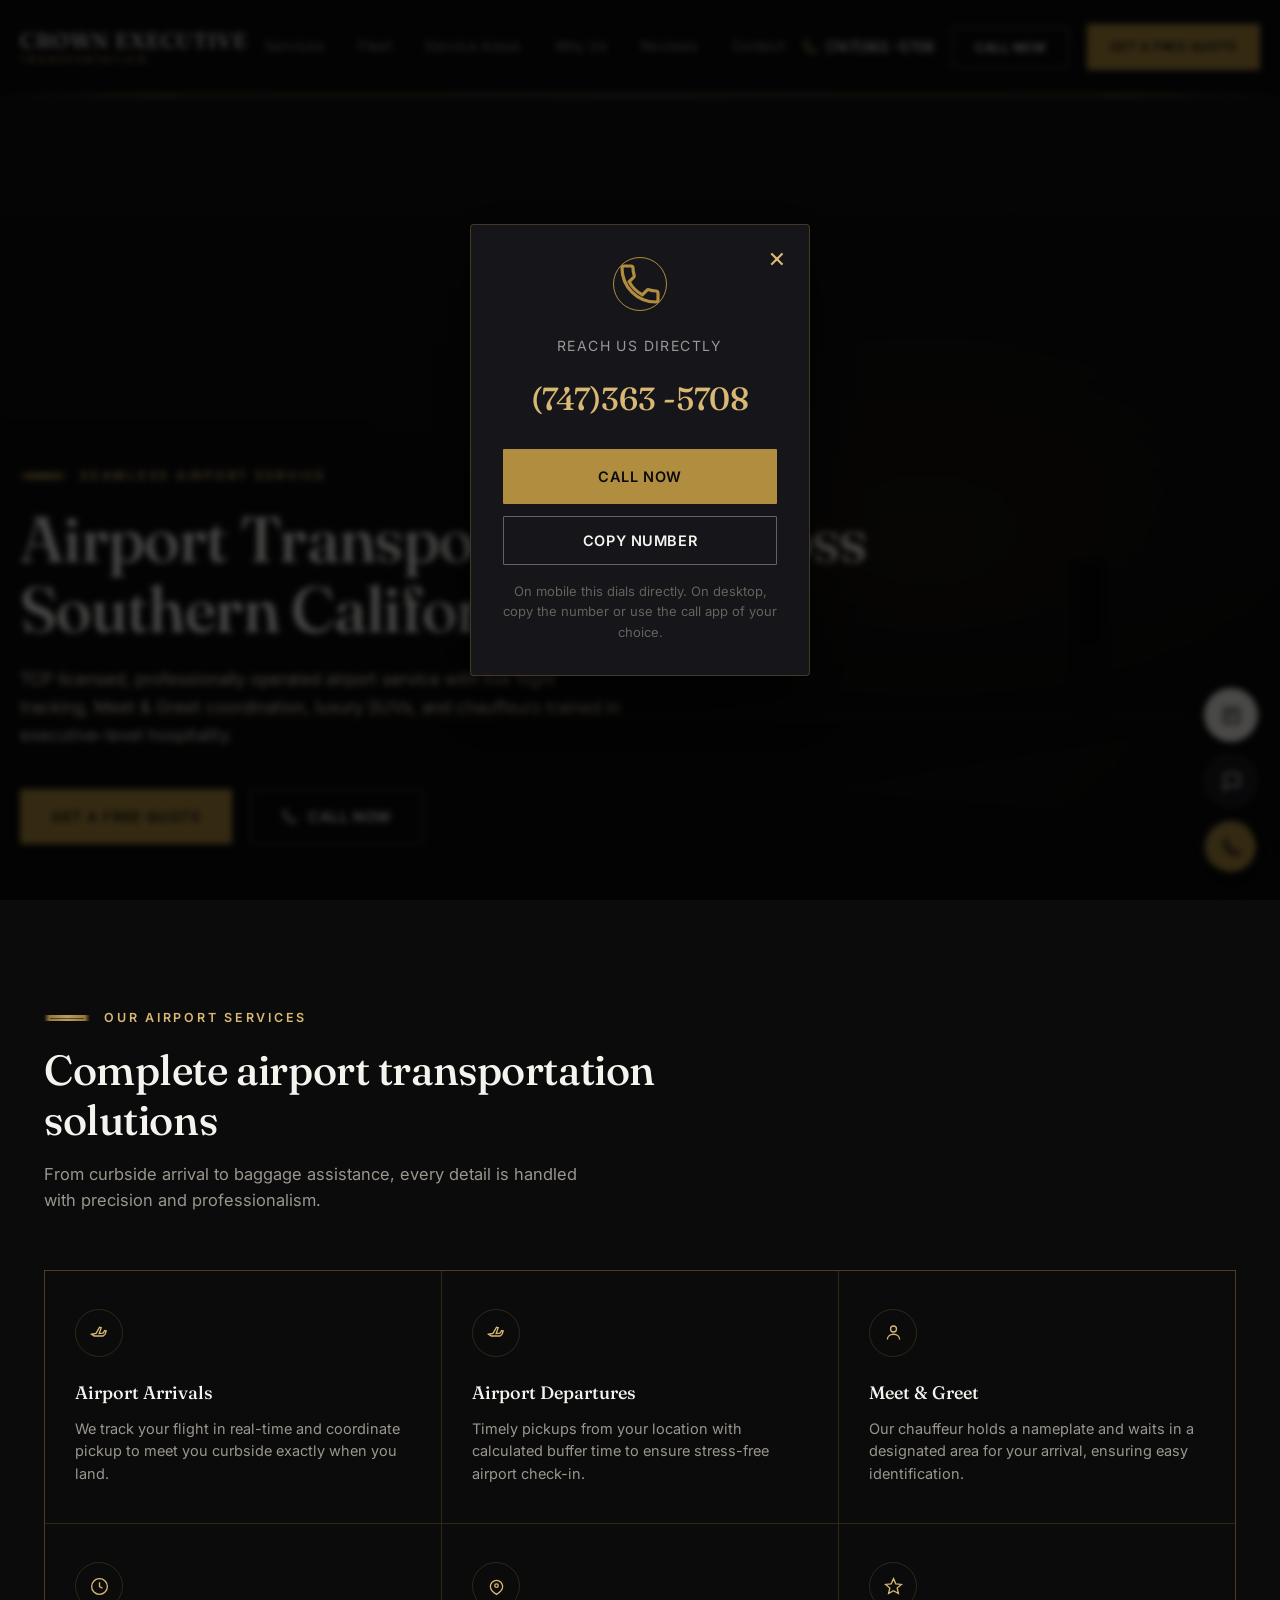
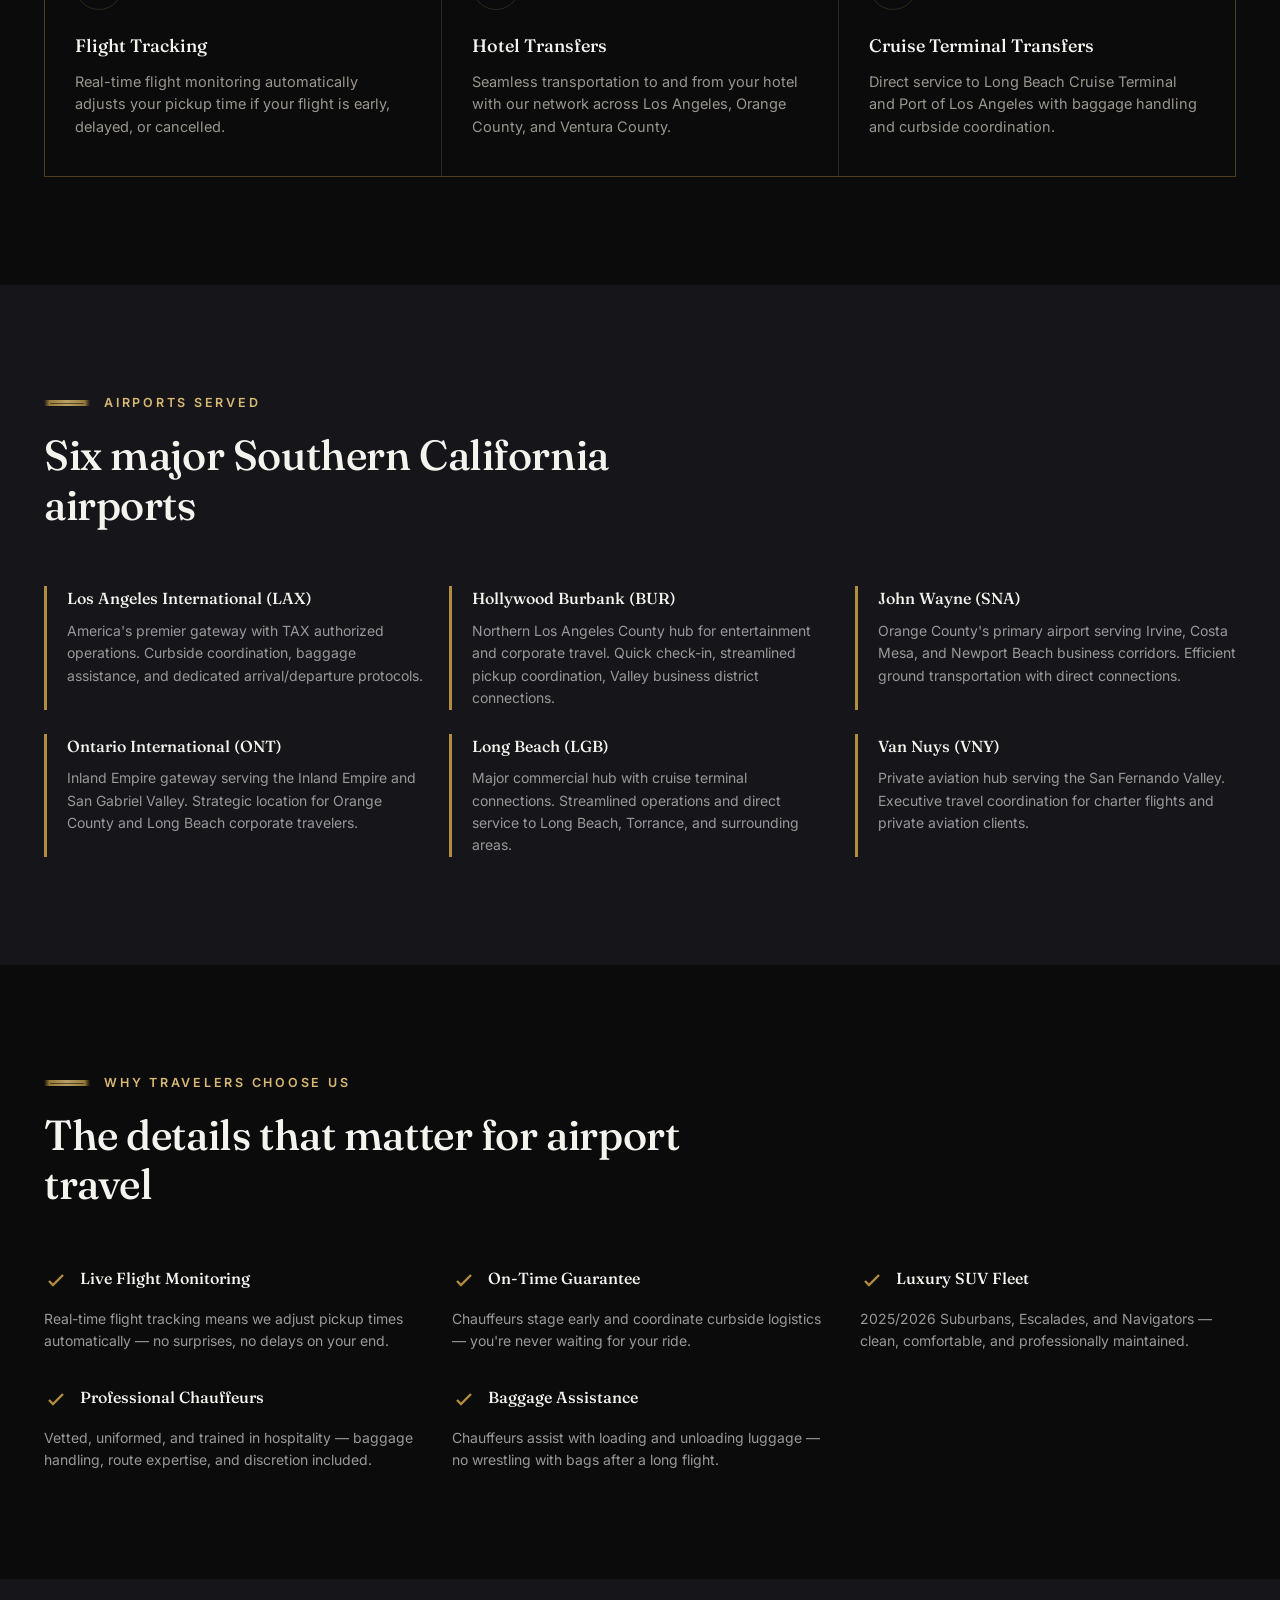
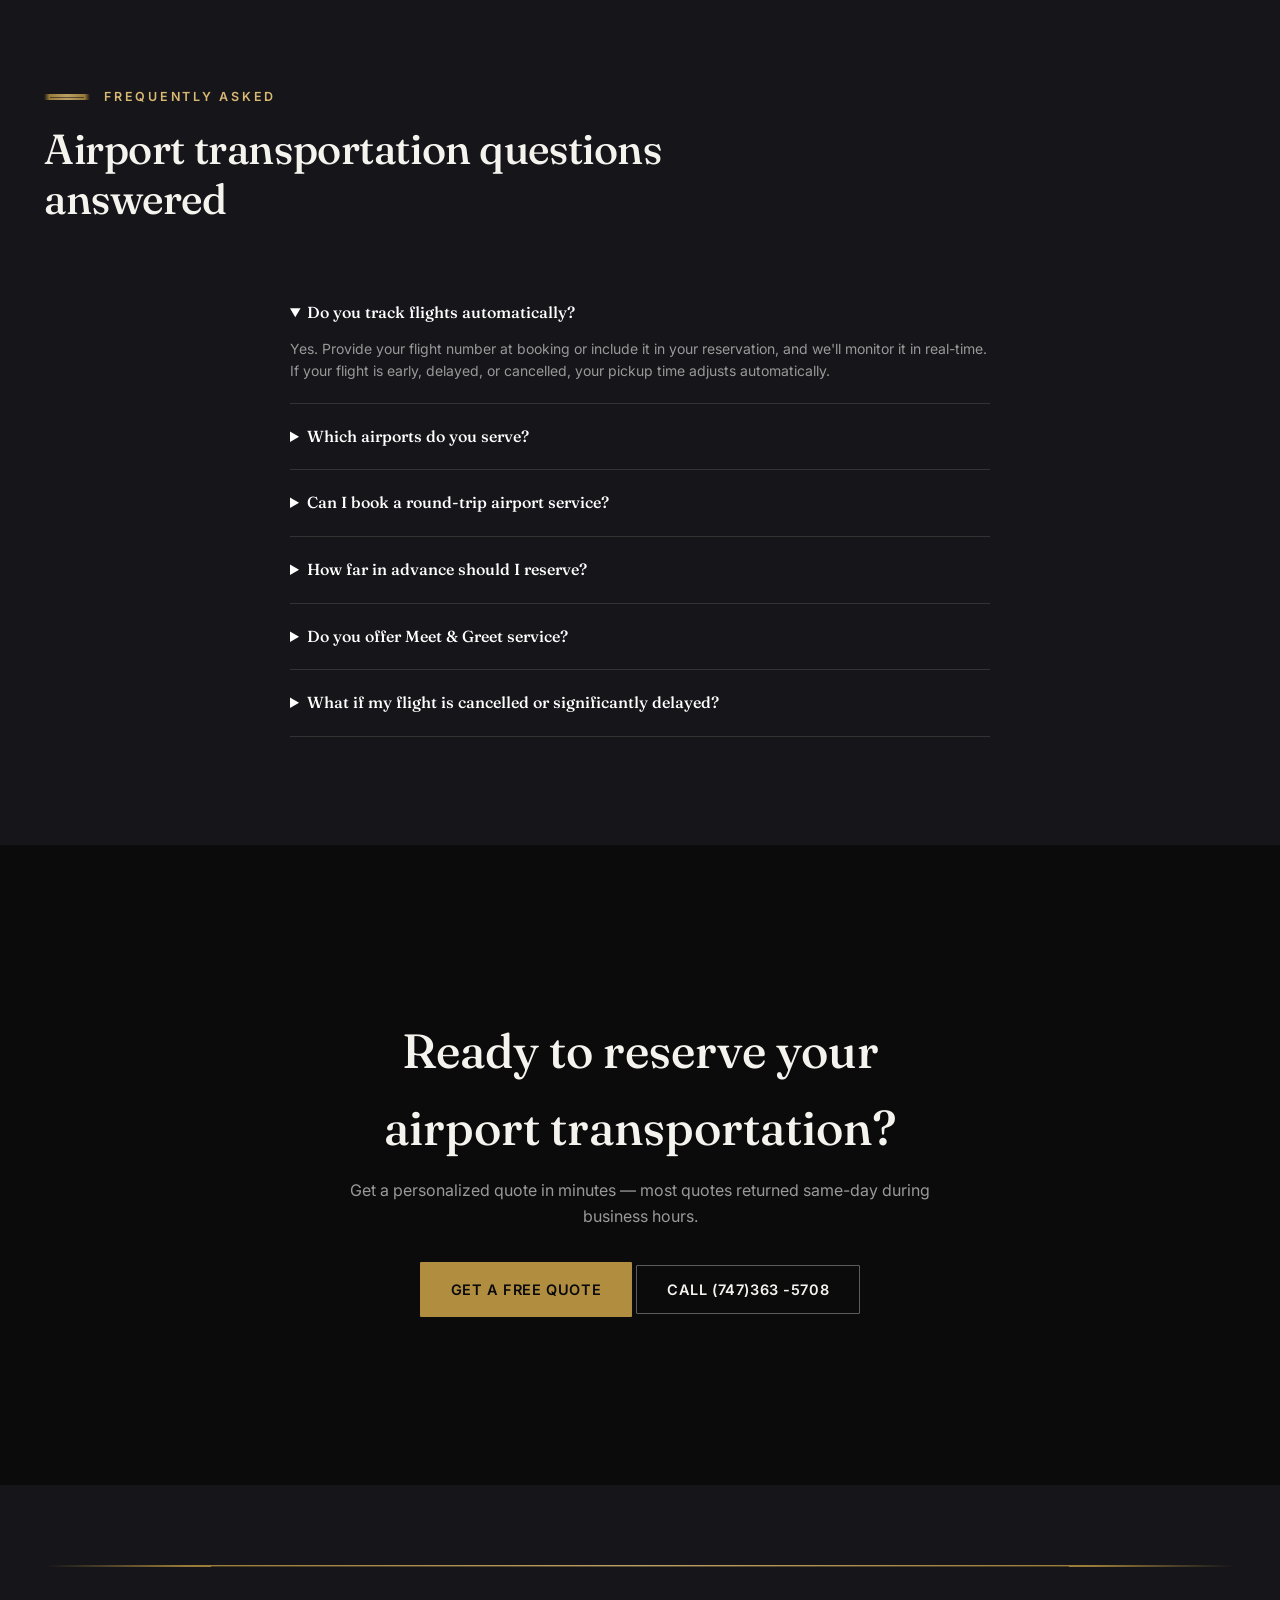
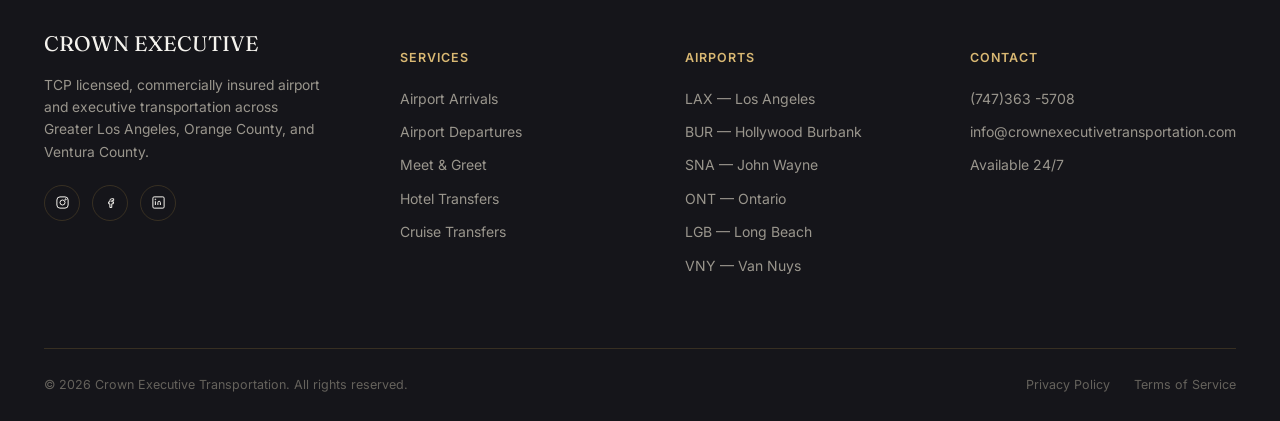
==== airport-transportation.html @ 1f63f5cc "Add call popover to airport page and fix grid layouts (3 columns instead of 4)" ====
<!DOCTYPE html>
<html lang="en">
<head>
  <!-- Google tag (gtag.js) -->
<script async src="https://www.googletagmanager.com/gtag/js?id=AW-18257985940"></script>
<script>
  window.dataLayer = window.dataLayer || [];
  function gtag(){dataLayer.push(arguments);}
  gtag('js', new Date());

  gtag('config', 'AW-18257985940');
</script>
<meta charset="UTF-8">
<meta name="viewport" content="width=device-width, initial-scale=1.0">
<title>Airport Transportation | Crown Executive Transportation — LAX, BUR, SNA, Ontario</title>
<meta name="description" content="TCP licensed airport transportation across Los Angeles, Orange County & Ventura County. LAX, BUR, SNA, Ontario airports. Live flight tracking, meet & greet, luxury SUVs, 24/7.">
<meta property="og:title" content="Airport Transportation | Crown Executive Transportation">
<meta property="og:description" content="Luxury airport transportation with live flight tracking, meet & greet, and professional chauffeurs serving LAX, BUR, SNA, and more.">
<meta property="og:type" content="website">
<meta name="theme-color" content="#0b0b0c">
<link rel="preconnect" href="https://fonts.googleapis.com">
<link rel="preconnect" href="https://fonts.gstatic.com" crossorigin>
<link href="https://fonts.googleapis.com/css2?family=Fraunces:ital,opsz,wght@0,9..144,300;0,9..144,400;0,9..144,500;0,9..144,600;1,9..144,400;1,9..144,500&family=Inter:wght@300;400;500;600;700&display=swap" rel="stylesheet">
<link rel="stylesheet" href="css/style.css">
</head>
<body>

<!-- ============ HEADER ============ -->
<header>
  <div class="container bar">
    <a href="index.html" class="logo">
      <span class="name">CROWN EXECUTIVE</span>
      <span class="tag">TRANSPORTATION</span>
    </a>
    <nav class="primary-nav">
      <a href="index.html#services">Services</a>
      <a href="index.html#fleet">Fleet</a>
      <a href="index.html#areas">Service Areas</a>
      <a href="index.html#why">Why Us</a>
      <a href="index.html#testimonials">Reviews</a>
      <a href="index.html#contact">Contact</a>
    </nav>
    <div class="header-actions">
      <a class="phone-link" href="tel:+17473635708">
        <svg viewBox="0 0 24 24" fill="none" stroke="currentColor" stroke-width="1.6"><path d="M6.6 10.8c1.4 2.8 3.8 5.1 6.6 6.6l2.2-2.2c.3-.3.7-.4 1-.3 1.2.4 2.4.6 3.6.6.6 0 1 .4 1 1V20c0 .6-.4 1-1 1C10.6 21 3 13.4 3 4c0-.6.4-1 1-1h3.5c.6 0 1 .4 1 1 0 1.2.2 2.4.6 3.6.1.4 0 .8-.3 1.1L6.6 10.8z"/></svg>
        <span>(747)363 -5708</span>
      </a>
      <button type="button" class="btn btn-outline" id="headerCallBtn">Call Now</button>
      <a class="btn btn-gold" href="index.html#quote">Get a Free Quote</a>
      <button class="menu-toggle" aria-label="Open menu"><span></span><span></span><span></span></button>
    </div>
  </div>
  <div class="coachline thin"></div>
</header>

<nav class="mobile-nav">
  <a href="index.html#services">Services</a>
  <a href="index.html#fleet">Fleet</a>
  <a href="index.html#areas">Service Areas</a>
  <a href="index.html#why">Why Us</a>
  <a href="index.html#testimonials">Reviews</a>
  <a href="index.html#contact">Contact</a>
  <div class="mob-contact">
    <a class="btn btn-gold" href="index.html#quote">Get a Free Quote</a>
    <a class="btn btn-outline" href="tel:+17473635708">Call (747)363 -5708</a>
  </div>
</nav>

<div id="top"></div>

<!-- ============ HERO ============ -->
<section class="hero">
  <div class="hero-art">
    <svg viewBox="0 0 1600 900" preserveAspectRatio="xMidYMax slice" xmlns="http://www.w3.org/2000/svg">
      <defs>
        <linearGradient id="skyGrad" x1="0" y1="0" x2="0" y2="1">
          <stop offset="0%" stop-color="#1b1b20"/>
          <stop offset="55%" stop-color="#0f0f12"/>
          <stop offset="100%" stop-color="#070708"/>
        </linearGradient>
        <radialGradient id="glow" cx="68%" cy="62%" r="42%">
          <stop offset="0%" stop-color="#5a4520" stop-opacity="0.55"/>
          <stop offset="100%" stop-color="#0b0b0c" stop-opacity="0"/>
        </radialGradient>
        <linearGradient id="beam" x1="0" y1="0" x2="1" y2="0">
          <stop offset="0%" stop-color="#d9b873" stop-opacity="0.5"/>
          <stop offset="100%" stop-color="#d9b873" stop-opacity="0"/>
        </linearGradient>
      </defs>
      <rect width="1600" height="900" fill="url(#skyGrad)"/>
      <rect width="1600" height="900" fill="url(#glow)"/>
      <g fill="#d9b873" opacity="0.5">
        <circle cx="120" cy="90" r="1.4"/><circle cx="260" cy="160" r="1"/><circle cx="410" cy="70" r="1.6"/>
      </g>
      <g fill="#060607">
        <rect x="0" y="600" width="60" height="120"/><rect x="60" y="560" width="40" height="160"/>
        <rect x="1230" y="560" width="38" height="160"/><rect x="1503" y="600" width="97" height="120"/>
      </g>
      <rect x="0" y="718" width="1600" height="182" fill="#080809"/>
      <rect x="0" y="716" width="1600" height="2" fill="#b08d3f" opacity="0.55"/>
      <polygon points="990,790 1480,700 1480,840" fill="url(#beam)" opacity="0.55"/>
      <rect x="0" y="864" width="1600" height="3" fill="#b08d3f" opacity="0.4"/>
    </svg>
  </div>
  <div class="hero-scrim"></div>

  <div class="hero-content container">
    <div class="eyebrow"><span class="coachline short"></span> SEAMLESS AIRPORT SERVICE</div>
    <h1>Airport Transportation Across Southern California</h1>
    <p class="sub">TCP licensed, professionally operated airport service with live flight tracking, Meet & Greet coordination, luxury SUVs, and chauffeurs trained in executive-level hospitality.</p>
    <div class="cta-row">
      <a class="btn btn-gold" href="index.html#quote">Get a Free Quote</a>
      <button type="button" class="btn btn-outline" id="heroCallBtn">
        <svg viewBox="0 0 24 24" fill="none" stroke="currentColor" stroke-width="1.6"><path d="M6.6 10.8c1.4 2.8 3.8 5.1 6.6 6.6l2.2-2.2c.3-.3.7-.4 1-.3 1.2.4 2.4.6 3.6.6.6 0 1 .4 1 1V20c0 .6-.4 1-1 1C10.6 21 3 13.4 3 4c0-.6.4-1 1-1h3.5c.6 0 1 .4 1 1 0 1.2.2 2.4.6 3.6.1.4 0 .8-.3 1.1L6.6 10.8z"/></svg>
        Call Now
      </button>
    </div>
  </div>
</section>

<!-- ============ AIRPORT TRANSPORTATION SERVICES ============ -->
<section class="section" id="airport-services">
  <div class="container">
    <div class="section-head reveal">
      <div class="eyebrow"><span class="coachline short"></span> OUR AIRPORT SERVICES</div>
      <h2>Complete airport transportation solutions</h2>
      <p>From curbside arrival to baggage assistance, every detail is handled with precision and professionalism.</p>
    </div>

    <div class="grid-services reveal">
      <div class="service-card">
        <div class="icon-wrap"><svg viewBox="0 0 24 24" fill="none" stroke="currentColor" stroke-width="1.5"><path d="M3 14l5-1 4-7 2 .6-2.4 6.6 4.4-.4 2-3 1.7.4-1.4 4-2.4 1.8H6z"/></svg></div>
        <h3>Airport Arrivals</h3>
        <p>We track your flight in real-time and coordinate pickup to meet you curbside exactly when you land.</p>
      </div>
      <div class="service-card">
        <div class="icon-wrap"><svg viewBox="0 0 24 24" fill="none" stroke="currentColor" stroke-width="1.5"><path d="M3 14l5-1 4-7 2 .6-2.4 6.6 4.4-.4 2-3 1.7.4-1.4 4-2.4 1.8H6z"/></svg></div>
        <h3>Airport Departures</h3>
        <p>Timely pickups from your location with calculated buffer time to ensure stress-free airport check-in.</p>
      </div>
      <div class="service-card">
        <div class="icon-wrap"><svg viewBox="0 0 24 24" fill="none" stroke="currentColor" stroke-width="1.5"><circle cx="12" cy="8" r="3.4"/><path d="M5 20c0-3.5 3-6 7-6s7 2.5 7 6"/></svg></div>
        <h3>Meet &amp; Greet</h3>
        <p>Our chauffeur holds a nameplate and waits in a designated area for your arrival, ensuring easy identification.</p>
      </div>
      <div class="service-card">
        <div class="icon-wrap"><svg viewBox="0 0 24 24" fill="none" stroke="currentColor" stroke-width="1.5"><circle cx="12" cy="12" r="9"/><path d="M12 7v5l3.5 2"/></svg></div>
        <h3>Flight Tracking</h3>
        <p>Real-time flight monitoring automatically adjusts your pickup time if your flight is early, delayed, or cancelled.</p>
      </div>
      <div class="service-card">
        <div class="icon-wrap"><svg viewBox="0 0 24 24" fill="none" stroke="currentColor" stroke-width="1.5"><path d="M5 12a7 7 0 0114 0c0 5-7 9-7 9s-7-4-7-9z"/><circle cx="12" cy="11" r="2"/></svg></div>
        <h3>Hotel Transfers</h3>
        <p>Seamless transportation to and from your hotel with our network across Los Angeles, Orange County, and Ventura County.</p>
      </div>
      <div class="service-card">
        <div class="icon-wrap"><svg viewBox="0 0 24 24" fill="none" stroke="currentColor" stroke-width="1.5"><path d="M12 3l2.6 5.9L21 9.6l-4.8 4 1.4 6.4L12 16.9l-5.6 3.1 1.4-6.4-4.8-4 6.4-.7z"/></svg></div>
        <h3>Cruise Terminal Transfers</h3>
        <p>Direct service to Long Beach Cruise Terminal and Port of Los Angeles with baggage handling and curbside coordination.</p>
      </div>
    </div>
  </div>
</section>

<!-- ============ AIRPORTS WE SERVE ============ -->
<section class="section alt" id="airports">
  <div class="container">
    <div class="section-head reveal">
      <div class="eyebrow"><span class="coachline short"></span> AIRPORTS SERVED</div>
      <h2>Six major Southern California airports</h2>
    </div>

    <div class="reveal">
      <div style="display: grid; grid-template-columns: repeat(3, 1fr); gap: 24px; margin-top: 40px;">
        
        <div style="border-left: 3px solid #b08d3f; padding-left: 20px;">
          <h4 style="font-family: 'Fraunces', serif; margin-bottom: 8px;">Los Angeles International (LAX)</h4>
          <p style="font-size: 14px; line-height: 1.6; color: #999;">America's premier gateway with TAX authorized operations. Curbside coordination, baggage assistance, and dedicated arrival/departure protocols.</p>
        </div>

        <div style="border-left: 3px solid #b08d3f; padding-left: 20px;">
          <h4 style="font-family: 'Fraunces', serif; margin-bottom: 8px;">Hollywood Burbank (BUR)</h4>
          <p style="font-size: 14px; line-height: 1.6; color: #999;">Northern Los Angeles County hub for entertainment and corporate travel. Quick check-in, streamlined pickup coordination, Valley business district connections.</p>
        </div>

        <div style="border-left: 3px solid #b08d3f; padding-left: 20px;">
          <h4 style="font-family: 'Fraunces', serif; margin-bottom: 8px;">John Wayne (SNA)</h4>
          <p style="font-size: 14px; line-height: 1.6; color: #999;">Orange County's primary airport serving Irvine, Costa Mesa, and Newport Beach business corridors. Efficient ground transportation with direct connections.</p>
        </div>

        <div style="border-left: 3px solid #b08d3f; padding-left: 20px;">
          <h4 style="font-family: 'Fraunces', serif; margin-bottom: 8px;">Ontario International (ONT)</h4>
          <p style="font-size: 14px; line-height: 1.6; color: #999;">Inland Empire gateway serving the Inland Empire and San Gabriel Valley. Strategic location for Orange County and Long Beach corporate travelers.</p>
        </div>

        <div style="border-left: 3px solid #b08d3f; padding-left: 20px;">
          <h4 style="font-family: 'Fraunces', serif; margin-bottom: 8px;">Long Beach (LGB)</h4>
          <p style="font-size: 14px; line-height: 1.6; color: #999;">Major commercial hub with cruise terminal connections. Streamlined operations and direct service to Long Beach, Torrance, and surrounding areas.</p>
        </div>

        <div style="border-left: 3px solid #b08d3f; padding-left: 20px;">
          <h4 style="font-family: 'Fraunces', serif; margin-bottom: 8px;">Van Nuys (VNY)</h4>
          <p style="font-size: 14px; line-height: 1.6; color: #999;">Private aviation hub serving the San Fernando Valley. Executive travel coordination for charter flights and private aviation clients.</p>
        </div>

      </div>
    </div>
  </div>
</section>

<!-- ============ WHY CHOOSE FOR AIRPORTS ============ -->
<section class="section" id="airport-why">
  <div class="container">
    <div class="section-head reveal">
      <div class="eyebrow"><span class="coachline short"></span> WHY TRAVELERS CHOOSE US</div>
      <h2>The details that matter for airport travel</h2>
    </div>

    <div class="reveal" style="display: grid; grid-template-columns: repeat(3, 1fr); gap: 32px; margin-top: 40px;">
      
      <div>
        <div style="display: flex; align-items: flex-start; gap: 12px; margin-bottom: 16px;">
          <svg viewBox="0 0 24 24" fill="none" stroke="currentColor" stroke-width="2.4" style="flex-shrink: 0; color: #b08d3f; width: 24px; height: 24px; margin-top: 2px;"><path d="M5 13l4 4 10-10"/></svg>
          <h4 style="font-family: 'Fraunces', serif; font-size: 16px;">Live Flight Monitoring</h4>
        </div>
        <p style="font-size: 14px; color: #999; line-height: 1.6;">Real-time flight tracking means we adjust pickup times automatically — no surprises, no delays on your end.</p>
      </div>

      <div>
        <div style="display: flex; align-items: flex-start; gap: 12px; margin-bottom: 16px;">
          <svg viewBox="0 0 24 24" fill="none" stroke="currentColor" stroke-width="2.4" style="flex-shrink: 0; color: #b08d3f; width: 24px; height: 24px; margin-top: 2px;"><path d="M5 13l4 4 10-10"/></svg>
          <h4 style="font-family: 'Fraunces', serif; font-size: 16px;">On-Time Guarantee</h4>
        </div>
        <p style="font-size: 14px; color: #999; line-height: 1.6;">Chauffeurs stage early and coordinate curbside logistics — you're never waiting for your ride.</p>
      </div>

      <div>
        <div style="display: flex; align-items: flex-start; gap: 12px; margin-bottom: 16px;">
          <svg viewBox="0 0 24 24" fill="none" stroke="currentColor" stroke-width="2.4" style="flex-shrink: 0; color: #b08d3f; width: 24px; height: 24px; margin-top: 2px;"><path d="M5 13l4 4 10-10"/></svg>
          <h4 style="font-family: 'Fraunces', serif; font-size: 16px;">Luxury SUV Fleet</h4>
        </div>
        <p style="font-size: 14px; color: #999; line-height: 1.6;">2025/2026 Suburbans, Escalades, and Navigators — clean, comfortable, and professionally maintained.</p>
      </div>

      <div>
        <div style="display: flex; align-items: flex-start; gap: 12px; margin-bottom: 16px;">
          <svg viewBox="0 0 24 24" fill="none" stroke="currentColor" stroke-width="2.4" style="flex-shrink: 0; color: #b08d3f; width: 24px; height: 24px; margin-top: 2px;"><path d="M5 13l4 4 10-10"/></svg>
          <h4 style="font-family: 'Fraunces', serif; font-size: 16px;">Professional Chauffeurs</h4>
        </div>
        <p style="font-size: 14px; color: #999; line-height: 1.6;">Vetted, uniformed, and trained in hospitality — baggage handling, route expertise, and discretion included.</p>
      </div>

      <div>
        <div style="display: flex; align-items: flex-start; gap: 12px; margin-bottom: 16px;">
          <svg viewBox="0 0 24 24" fill="none" stroke="currentColor" stroke-width="2.4" style="flex-shrink: 0; color: #b08d3f; width: 24px; height: 24px; margin-top: 2px;"><path d="M5 13l4 4 10-10"/></svg>
          <h4 style="font-family: 'Fraunces', serif; font-size: 16px;">Baggage Assistance</h4>
        </div>
        <p style="font-size: 14px; color: #999; line-height: 1.6;">Chauffeurs assist with loading and unloading luggage — no wrestling with bags after a long flight.</p>
      </div>

    </div>
  </div>
</section>

<!-- ============ FAQs ============ -->
<section class="section alt" id="airport-faq">
  <div class="container">
    <div class="section-head reveal">
      <div class="eyebrow"><span class="coachline short"></span> FREQUENTLY ASKED</div>
      <h2>Airport transportation questions answered</h2>
    </div>

    <div class="reveal" style="max-width: 700px; margin: 40px auto 0;">
      
      <details style="border-bottom: 1px solid #333; padding: 20px 0; cursor: pointer;" open>
        <summary style="font-family: 'Fraunces', serif; font-size: 16px; font-weight: 500; color: #fff; outline: none;">Do you track flights automatically?</summary>
        <p style="margin-top: 12px; font-size: 14px; color: #999; line-height: 1.6;">Yes. Provide your flight number at booking or include it in your reservation, and we'll monitor it in real-time. If your flight is early, delayed, or cancelled, your pickup time adjusts automatically.</p>
      </details>

      <details style="border-bottom: 1px solid #333; padding: 20px 0; cursor: pointer;">
        <summary style="font-family: 'Fraunces', serif; font-size: 16px; font-weight: 500; color: #fff; outline: none;">Which airports do you serve?</summary>
        <p style="margin-top: 12px; font-size: 14px; color: #999; line-height: 1.6;">LAX, Hollywood Burbank (BUR), John Wayne (SNA), Ontario (ONT), Long Beach (LGB), and Van Nuys (VNY). We also serve cruise terminals in Long Beach and the Port of Los Angeles.</p>
      </details>

      <details style="border-bottom: 1px solid #333; padding: 20px 0; cursor: pointer;">
        <summary style="font-family: 'Fraunces', serif; font-size: 16px; font-weight: 500; color: #fff; outline: none;">Can I book a round-trip airport service?</summary>
        <p style="margin-top: 12px; font-size: 14px; color: #999; line-height: 1.6;">Absolutely. Book both your departure and arrival in one quote request and receive a discounted rate. Include your return flight details during booking.</p>
      </details>

      <details style="border-bottom: 1px solid #333; padding: 20px 0; cursor: pointer;">
        <summary style="font-family: 'Fraunces', serif; font-size: 16px; font-weight: 500; color: #fff; outline: none;">How far in advance should I reserve?</summary>
        <p style="margin-top: 12px; font-size: 14px; color: #999; line-height: 1.6;">We accept reservations up to 30 days in advance. For last-minute bookings within 24 hours, call us directly at (747)363 -5708 — we often have availability.</p>
      </details>

      <details style="border-bottom: 1px solid #333; padding: 20px 0; cursor: pointer;">
        <summary style="font-family: 'Fraunces', serif; font-size: 16px; font-weight: 500; color: #fff; outline: none;">Do you offer Meet & Greet service?</summary>
        <p style="margin-top: 12px; font-size: 14px; color: #999; line-height: 1.6;">Yes. Our chauffeur will hold a nameplate with your name and wait in a designated arrival area. Ask about Meet & Greet coordination when requesting your quote.</p>
      </details>

      <details style="border-bottom: 1px solid #333; padding: 20px 0; cursor: pointer;">
        <summary style="font-family: 'Fraunces', serif; font-size: 16px; font-weight: 500; color: #fff; outline: none;">What if my flight is cancelled or significantly delayed?</summary>
        <p style="margin-top: 12px; font-size: 14px; color: #999; line-height: 1.6;">We monitor all changes automatically. If your flight is cancelled, we'll contact you. Rescheduling is free — simply provide a new flight time and we'll adjust your pickup accordingly.</p>
      </details>

    </div>
  </div>
</section>

<!-- ============ CALL TO ACTION ============ -->
<section class="section" id="airport-cta">
  <div class="container" style="text-align: center; padding: 60px 0;">
    <div class="reveal" style="max-width: 600px; margin: 0 auto;">
      <h2 style="font-size: clamp(28px, 4vw, 48px); margin-bottom: 12px;">Ready to reserve your airport transportation?</h2>
      <p style="font-size: 16px; color: #999; margin-bottom: 32px;">Get a personalized quote in minutes — most quotes returned same-day during business hours.</p>
      <div class="cta-row" style="justify-content: center; gap: 16px;">
        <a class="btn btn-gold" href="index.html#quote">Get a Free Quote</a>
        <button type="button" class="btn btn-outline" id="ctaCallBtn">Call (747)363 -5708</button>
      </div>
    </div>
  </div>
</section>

<!-- ============ FOOTER ============ -->
<footer>
  <div class="container">
    <div class="coachline thin" style="margin-bottom:60px;"></div>
    <div class="foot-grid">
      <div class="foot-col foot-about">
        <span class="logo-name" style="font-family:'Fraunces',serif; font-size:21px;">CROWN EXECUTIVE</span>
        <p>TCP licensed, commercially insured airport and executive transportation across Greater Los Angeles, Orange County, and Ventura County.</p>
        <div class="foot-social">
          <a href="#" aria-label="Instagram"><svg viewBox="0 0 24 24" fill="none" stroke="currentColor" stroke-width="1.6"><rect x="3" y="3" width="18" height="18" rx="5"/><circle cx="12" cy="12" r="4"/><circle cx="17" cy="7" r="1"/></svg></a>
          <a href="#" aria-label="Facebook"><svg viewBox="0 0 24 24" fill="none" stroke="currentColor" stroke-width="1.6"><path d="M14 9h3V6h-3a3 3 0 00-3 3v2H9v3h2v6h3v-6h2.5l.5-3H14V9z"/></svg></a>
          <a href="#" aria-label="LinkedIn"><svg viewBox="0 0 24 24" fill="none" stroke="currentColor" stroke-width="1.6"><rect x="3" y="3" width="18" height="18" rx="2"/><line x1="7" y1="10" x2="7" y2="16"/><circle cx="7" cy="7" r="0.6"/><path d="M11 16v-4a2 2 0 014 0v4"/></svg></a>
        </div>
      </div>
      <div class="foot-col">
        <h5>Services</h5>
        <ul>
          <li><a href="#airport-services">Airport Arrivals</a></li>
          <li><a href="#airport-services">Airport Departures</a></li>
          <li><a href="#airport-services">Meet & Greet</a></li>
          <li><a href="#airport-services">Hotel Transfers</a></li>
          <li><a href="#airport-services">Cruise Transfers</a></li>
        </ul>
      </div>
      <div class="foot-col">
        <h5>Airports</h5>
        <ul>
          <li>LAX — Los Angeles</li>
          <li>BUR — Hollywood Burbank</li>
          <li>SNA — John Wayne</li>
          <li>ONT — Ontario</li>
          <li>LGB — Long Beach</li>
          <li>VNY — Van Nuys</li>
        </ul>
      </div>
      <div class="foot-col">
        <h5>Contact</h5>
        <ul>
          <li><a href="tel:+17473635708">(747)363 -5708</a></li>
          <li><a href="mailto:info@crownexecutivetransportation.com">info@crownexecutivetransportation.com</a></li>
          <li>Available 24/7</li>
        </ul>
      </div>
    </div>
    <div class="foot-bottom">
      <span>&copy; <span id="year"></span> Crown Executive Transportation. All rights reserved.</span>
      <div class="links"><a href="#">Privacy Policy</a><a href="#">Terms of Service</a></div>
    </div>
  </div>
</footer>

<!-- ============ FLOATING BUTTONS ============ -->
<div class="floating-stack">
  <a class="float-btn float-quote" href="index.html#quote" aria-label="Get a free quote"><svg viewBox="0 0 24 24" fill="none" stroke="currentColor" stroke-width="2"><path d="M4 4h16v16H4z"/><path d="M8 9h8M8 13h5"/></svg></a>
  <a class="float-btn float-text" href="sms:+17473635708" aria-label="Text us"><svg viewBox="0 0 24 24" fill="none" stroke="currentColor" stroke-width="2"><path d="M21 15a2 2 0 01-2 2H8l-4 4V5a2 2 0 012-2h13a2 2 0 012 2z"/></svg></a>
  <button type="button" class="float-btn float-call" id="floatCallBtn" aria-label="Call now"><svg viewBox="0 0 24 24" fill="none" stroke="currentColor" stroke-width="2"><path d="M6.6 10.8c1.4 2.8 3.8 5.1 6.6 6.6l2.2-2.2c.3-.3.7-.4 1-.3 1.2.4 2.4.6 3.6.6.6 0 1 .4 1 1V20c0 .6-.4 1-1 1C10.6 21 3 13.4 3 4c0-.6.4-1 1-1h3.5c.6 0 1 .4 1 1 0 1.2.2 2.4.6 3.6.1.4 0 .8-.3 1.1L6.6 10.8z"/></svg></button>
</div>

<script>
  // Set copyright year
  document.getElementById('year').textContent = new Date().getFullYear();
  
  // Mobile nav toggle
  document.querySelector('.menu-toggle').addEventListener('click', function() {
    document.querySelector('.mobile-nav').classList.toggle('active');
  });

  // Close mobile nav on link click
  document.querySelectorAll('.mobile-nav a').forEach(link => {
    link.addEventListener('click', () => {
      document.querySelector('.mobile-nav').classList.remove('active');
    });
  });

  // Sticky header
  let lastScrollY = 0;
  window.addEventListener('scroll', () => {
    const header = document.querySelector('header');
    if (window.scrollY > 100) {
      header.style.boxShadow = '0 4px 12px rgba(0,0,0,0.3)';
    } else {
      header.style.boxShadow = 'none';
    }
    lastScrollY = window.scrollY;
  });

  // Scroll reveal
  const observer = new IntersectionObserver((entries) => {
    entries.forEach(entry => {
      if (entry.isIntersecting) {
        entry.target.style.opacity = '1';
        entry.target.style.transform = 'translateY(0)';
      }
    });
  });

  document.querySelectorAll('.reveal').forEach(el => {
    el.style.opacity = '0';
    el.style.transform = 'translateY(20px)';
    el.style.transition = 'opacity 0.6s ease, transform 0.6s ease';
    observer.observe(el);
  });

  // Details disclosure toggle
  document.querySelectorAll('details').forEach(detail => {
    detail.addEventListener('toggle', function() {
      document.querySelectorAll('details').forEach(other => {
        if (other !== this && other.open) {
          other.open = false;
        }
      });
    });
  });

  // Call popover functionality
  const callOverlay = document.querySelector('.call-overlay') || createCallOverlay();
  
  function createCallOverlay() {
    const html = `<div class="call-overlay" id="callOverlay" style="display:none; position:fixed; top:0; left:0; right:0; bottom:0; background:rgba(0,0,0,0.7); z-index:2000; display:flex; align-items:center; justify-content:center;">
      <div class="call-dialog" style="background:#15151a; border:1px solid rgba(176,141,63,0.3); border-radius:4px; padding:32px; max-width:360px; text-align:center;">
        <button type="button" class="call-close" id="callClose" style="position:absolute; top:16px; right:16px; background:none; border:none; font-size:28px; color:#d9b873; cursor:pointer; width:32px; height:32px; display:flex; align-items:center; justify-content:center;">&times;</button>
        <div class="call-icon-wrap" style="margin-bottom:24px;"><svg viewBox="0 0 24 24" fill="none" stroke="currentColor" stroke-width="1.6" style="width:48px; height:48px; color:#b08d3f;"><path d="M6.6 10.8c1.4 2.8 3.8 5.1 6.6 6.6l2.2-2.2c.3-.3.7-.4 1-.3 1.2.4 2.4.6 3.6.6.6 0 1 .4 1 1V20c0 .6-.4 1-1 1C10.6 21 3 13.4 3 4c0-.6.4-1 1-1h3.5c.6 0 1 .4 1 1 0 1.2.2 2.4.6 3.6.1.4 0 .8-.3 1.1L6.6 10.8z"/></svg></div>
        <div class="call-label" style="font-size:14px; color:#999; margin-bottom:16px;">Reach Us Directly</div>
        <div class="call-number" style="font-family:'Fraunces',serif; font-size:32px; font-weight:500; color:#d9b873; margin-bottom:24px;">(747)363 -5708</div>
        <div class="call-actions" style="display:flex; gap:12px; flex-direction:column;">
          <a class="btn btn-gold" id="callConfirmBtn" href="tel:+17473635708" style="display:inline-flex; align-items:center; justify-content:center;">Call Now</a>
          <button type="button" class="btn btn-outline" id="callCopyBtn" style="display:inline-flex; align-items:center; justify-content:center;">Copy Number</button>
        </div>
        <p class="call-note" style="font-size:13px; color:#65625c; margin-top:16px;">On mobile this dials directly. On desktop, copy the number or use the call app of your choice.</p>
      </div>
    </div>`;
    const div = document.createElement('div');
    div.innerHTML = html;
    document.body.appendChild(div.firstElementChild);
    return document.querySelector('.call-overlay');
  }

  // Call button event listeners
  function openCallOverlay() {
    callOverlay.style.display = 'flex';
  }

  function closeCallOverlay() {
    callOverlay.style.display = 'none';
  }

  document.getElementById('headerCallBtn')?.addEventListener('click', openCallOverlay);
  document.getElementById('heroCallBtn')?.addEventListener('click', openCallOverlay);
  document.getElementById('ctaCallBtn')?.addEventListener('click', openCallOverlay);
  document.getElementById('floatCallBtn')?.addEventListener('click', openCallOverlay);

  // Close button
  document.querySelector('#callOverlay .call-close')?.addEventListener('click', closeCallOverlay);

  // Copy button
  document.querySelector('#callCopyBtn')?.addEventListener('click', function() {
    navigator.clipboard.writeText('(747)363 -5708').then(() => {
      const btn = this;
      const original = btn.textContent;
      btn.textContent = 'Copied!';
      setTimeout(() => {
        btn.textContent = original;
      }, 2000);
    });
  });

  // Close when clicking outside the dialog
  callOverlay?.addEventListener('click', function(e) {
    if (e.target === this) {
      closeCallOverlay();
    }
  });
</script>
</body>
</html>
---- css/style.css ----
:root{
    --black:#0b0b0c;
    --charcoal:#15151a;
    --charcoal-2:#1c1c22;
    --line:rgba(176,141,63,0.22);
    --brass:#b08d3f;
    --brass-light:#d9b873;
    --champagne:#e8dcc4;
    --ivory:#f5f3ee;
    --gray:#9a968d;
    --gray-dim:#65625c;
    --radius:2px;
    --container:1240px;
  }

  *{box-sizing:border-box;}
  html{scroll-behavior:smooth; overflow-x:hidden; width:100%;}
  body{
    overflow-x:hidden; max-width:100vw;
    margin:0;
    background:var(--black);
    color:var(--ivory);
    font-family:'Inter',sans-serif;
    font-weight:400;
    line-height:1.6;
    -webkit-font-smoothing:antialiased;
  }
  img,svg{max-width:100%; display:block;}
  a{color:inherit; text-decoration:none;}
  ul{margin:0; padding:0; list-style:none;}
  h1,h2,h3,h4{font-family:'Fraunces',serif; font-weight:500; margin:0; color:var(--ivory);}
  p{margin:0;}
  button{font-family:inherit; cursor:pointer;}
  .container{max-width:var(--container); margin:0 auto; padding:0 24px;}
  :focus-visible{outline:2px solid var(--brass-light); outline-offset:3px;}

  @media (prefers-reduced-motion: reduce){
    *{animation-duration:0.01ms !important; transition-duration:0.01ms !important;}
    html{scroll-behavior:auto;}
  }

  /* ---------- Coachline signature motif ---------- */
  .coachline{
    height:6px;
    width:100%;
    position:relative;
    background:linear-gradient(90deg, transparent 0%, var(--brass) 12%, var(--brass-light) 50%, var(--brass) 88%, transparent 100%);
    opacity:.85;
  }
  .coachline::after{
    content:'';
    position:absolute;
    left:14%; right:14%;
    top:50%;
    height:1px;
    background:rgba(11,11,12,0.55);
  }
  .coachline.thin{height:2px;}
  .coachline.short{max-width:120px; margin:0;}

  .eyebrow{
    display:flex; align-items:center; gap:14px;
    font-size:12.5px; letter-spacing:.22em; text-transform:uppercase;
    color:var(--brass-light); font-weight:600; margin-bottom:18px;
  }
  .eyebrow .coachline.short{width:46px;}

  .section{padding:108px 0;}
  .section.alt{background:var(--charcoal);}
  @media (max-width:720px){ .section{padding:72px 0;} }

  .section-head{max-width:680px; margin-bottom:56px;}
  .section-head h2{font-size:clamp(28px,4vw,42px); line-height:1.18; letter-spacing:-.01em;}
  .section-head p{margin-top:16px; color:var(--gray); font-size:16.5px; max-width:560px;}

  .btn{
    display:inline-flex; align-items:center; justify-content:center; gap:10px;
    padding:15px 30px; font-size:14.5px; font-weight:600; letter-spacing:.04em;
    text-transform:uppercase; border-radius:1px; border:1px solid transparent;
    transition:transform .25s ease, background .25s ease, color .25s ease, border-color .25s ease;
    white-space:nowrap;
  }
  .btn-gold{background:var(--brass); color:#0b0b0c;}
  .btn-gold:hover{background:var(--brass-light); transform:translateY(-2px);}
  .btn-outline{border-color:rgba(245,243,238,.35); color:var(--ivory); background:transparent;}
  .btn-outline:hover{border-color:var(--brass-light); color:var(--brass-light); transform:translateY(-2px);}
  .btn svg{width:17px; height:17px; flex:none;}

  /* ---------- Reveal animation ---------- */
  .reveal{opacity:0; transform:translateY(22px); transition:opacity .7s ease, transform .7s ease;}
  .reveal.in-view{opacity:1; transform:translateY(0);}
  .reveal.d1{transition-delay:.08s;}
  .reveal.d2{transition-delay:.16s;}
  .reveal.d3{transition-delay:.24s;}
  .reveal.d4{transition-delay:.32s;}

  /* ---------- Header ---------- */
  header{
    position:fixed; top:0; left:0; right:0; z-index:1000;
    background:rgba(11,11,12,.86);
    backdrop-filter:blur(10px);
    border-bottom:1px solid transparent;
    transition:padding .3s ease, border-color .3s ease, background .3s ease;
  }
  header .bar{display:flex; align-items:center; justify-content:space-between; padding:24px 0;}
  header.scrolled .bar{padding:14px 0;}
  header.scrolled{border-bottom-color:var(--line);}

  .logo{display:flex; flex-direction:column; line-height:1;}
  .logo .name{font-family:'Fraunces',serif; font-size:21px; letter-spacing:.04em; color:var(--ivory); font-weight:500;}
  .logo .tag{font-size:9.5px; letter-spacing:.32em; color:var(--brass-light); margin-top:4px;}

  nav.primary-nav{display:flex; align-items:center; gap:34px;}
  nav.primary-nav a{font-size:13.5px; letter-spacing:.03em; color:var(--gray); transition:color .2s;}
  nav.primary-nav a:hover{color:var(--brass-light);}

  .header-actions{display:flex; align-items:center; gap:18px;}
  .phone-link{display:flex; align-items:center; gap:8px; font-size:14.5px; font-weight:500; color:var(--ivory);}
  .phone-link svg{width:16px; height:16px; color:var(--brass-light);}
  .header-actions .btn{padding:12px 22px; font-size:12.5px;}

  .menu-toggle{display:none; flex-direction:column; gap:5px; width:26px; background:none; border:none; padding:6px;}
  .menu-toggle span{height:1.5px; width:100%; background:var(--ivory); transition:transform .3s, opacity .3s;}
  .menu-toggle.active span:nth-child(1){transform:translateY(6.5px) rotate(45deg);}
  .menu-toggle.active span:nth-child(2){opacity:0;}
  .menu-toggle.active span:nth-child(3){transform:translateY(-6.5px) rotate(-45deg);}

  .mobile-nav{
    position:fixed; inset:0; background:var(--black); z-index:999;
    display:flex; flex-direction:column; justify-content:center; padding:32px;
    transform:translateY(-100%); transition:transform .35s ease; gap:28px;
  }
  .mobile-nav.open{transform:translateY(0);}
  .mobile-nav a{font-family:'Fraunces',serif; font-size:26px; color:var(--ivory);}
  .mobile-nav .mob-contact{margin-top:24px; display:flex; flex-direction:column; gap:16px;}

  @media (max-width:920px){
    nav.primary-nav{display:none;}
    .header-actions .btn-outline{display:none;}
    .menu-toggle{display:flex;}
  }
  @media (max-width:560px){
    .header-actions{gap:10px;}
    .header-actions .phone-link span{display:none;}
    .header-actions .btn-gold{display:none;}
    .logo .name{font-size:17px;}
    .logo .tag{font-size:8px; letter-spacing:.24em;}
  }

  /* ---------- Hero ---------- */
  .hero{
    position:relative; min-height:100vh; display:flex; align-items:flex-end;
    overflow:hidden; background:var(--black);
  }
  .hero-art{position:absolute; inset:0; z-index:0;}
  .hero-art svg{width:100%; height:100%; object-fit:cover;}
  .hero-scrim{
    position:absolute; inset:0; z-index:1;
    background:linear-gradient(180deg, rgba(11,11,12,.35) 0%, rgba(11,11,12,.55) 45%, rgba(11,11,12,.96) 100%);
  }
  .hero-content{position:relative; z-index:2; width:100%; padding:170px 0 56px;}
  .hero-content .eyebrow{color:var(--brass-light);}
  .hero h1{font-size:clamp(34px,5.4vw,64px); line-height:1.08; max-width:920px; letter-spacing:-.01em;}
  .hero .sub{margin-top:22px; max-width:600px; color:var(--champagne); font-size:17px; line-height:1.65;}
  .hero .cta-row{display:flex; gap:18px; margin-top:40px; flex-wrap:wrap;}

  .trust-row{
    margin-top:56px; padding-top:30px; border-top:1px solid var(--line);
    display:flex; gap:40px; flex-wrap:wrap;
  }
  .trust-item{display:flex; align-items:center; gap:10px; font-size:12.5px; letter-spacing:.05em; text-transform:uppercase; color:var(--gray);}
  .trust-item svg{width:18px; height:18px; color:var(--brass-light); flex:none;}

  @media (max-width:720px){
    .hero-content{padding:140px 0 40px;}
    .trust-row{gap:22px 28px;}
  }

  /* ---------- Service cards ---------- */
  .grid-services{display:grid; grid-template-columns:repeat(3,1fr); gap:1px; background:var(--line); border:1px solid var(--line);}
  .service-card{background:var(--black); padding:38px 30px; transition:background .3s ease;}
  .service-card:hover{background:var(--charcoal-2);}
  .service-card .icon-wrap{
    width:48px; height:48px; border:1px solid var(--line); border-radius:50%;
    display:flex; align-items:center; justify-content:center; margin-bottom:22px;
  }
  .service-card svg{width:21px; height:21px; color:var(--brass-light);}
  .service-card h3{font-size:18px; font-weight:500; margin-bottom:10px;}
  .service-card p{color:var(--gray); font-size:14.5px; line-height:1.55;}
  @media (max-width:980px){ .grid-services{grid-template-columns:repeat(2,1fr);} }
  @media (max-width:560px){ .grid-services{grid-template-columns:1fr;} }

  /* ---------- Why choose us ---------- */
  .why-wrap{display:grid; grid-template-columns:.85fr 1.15fr; gap:70px; align-items:start;}
  .why-visual{position:sticky; top:140px;}
  .why-visual .big-quote{font-family:'Fraunces',serif; font-style:italic; font-size:28px; line-height:1.4; color:var(--champagne); border-left:2px solid var(--brass); padding-left:26px;}
  .why-list{display:grid; grid-template-columns:1fr 1fr; gap:28px 36px;}
  .why-item{display:flex; gap:14px;}
  .why-item .check{
    width:26px; height:26px; border-radius:50%; background:rgba(176,141,63,.12); border:1px solid var(--line);
    display:flex; align-items:center; justify-content:center; flex:none; margin-top:2px;
  }
  .why-item svg{width:13px; height:13px; color:var(--brass-light);}
  .why-item h4{font-size:15.5px; font-weight:600; margin-bottom:4px;}
  .why-item p{font-size:13.8px; color:var(--gray); line-height:1.5;}
  @media (max-width:920px){
    .why-wrap{grid-template-columns:1fr; gap:40px;}
    .why-visual{position:static;}
    .why-list{grid-template-columns:1fr;}
  }

  /* ---------- Fleet ---------- */
  .fleet-grid{display:grid; grid-template-columns:repeat(3,1fr); gap:24px;}
  .fleet-card{background:var(--charcoal); border:1px solid var(--line); display:flex; flex-direction:column;}
  .fleet-card-art{
    position:relative; height:178px; overflow:hidden;
    display:flex; align-items:flex-end; justify-content:center;
    background:radial-gradient(ellipse at 50% 100%, #20201f 0%, #0c0c0d 72%);
  }
  .fleet-card-art img{
    position:relative; z-index:1; max-width:94%; max-height:76%; object-fit:contain;
    margin-bottom:8px; filter:contrast(1.07) brightness(.95) saturate(.82);
  }
  .fc-index{position:absolute; top:12px; left:14px; font-size:10px; letter-spacing:.12em; color:var(--gray-dim); z-index:2;}
  .fc-modeltag{position:absolute; top:12px; right:14px; font-size:9px; letter-spacing:.08em; text-transform:uppercase; color:var(--brass-light); z-index:2; text-align:right; max-width:46%;}
  .fleet-card-body{padding:22px 22px 26px; border-top:1px solid var(--line);}
  .fc-top{display:flex; align-items:baseline; justify-content:space-between; gap:10px; margin-bottom:8px;}
  .fc-top h3{font-size:17px; line-height:1.25;}
  .fc-type{font-size:10px; letter-spacing:.06em; text-transform:uppercase; color:var(--brass-light); border:1px solid var(--line); padding:3px 9px; border-radius:30px; white-space:nowrap;}
  .fc-pax{display:flex; align-items:center; gap:7px; font-size:12.5px; color:var(--gray); margin-bottom:13px;}
  .fc-pax svg{width:14px; height:14px; color:var(--brass-light); flex:none;}
  .fc-desc{font-size:12.8px; color:var(--gray); line-height:1.55; margin-bottom:16px;}
  .fleet-badges{display:flex; flex-wrap:wrap; gap:7px; margin-bottom:20px;}
  .fleet-badge{font-size:10.3px; letter-spacing:.02em; color:var(--champagne); border:1px solid var(--line); padding:5px 10px; border-radius:30px; display:flex; align-items:center; gap:5px;}
  .fleet-badge svg{width:10px; height:10px; color:var(--brass-light); flex:none;}
  .fleet-card-body .btn{width:100%; padding:13px 18px; font-size:12.5px;}
  @media (max-width:1100px){ .fleet-grid{grid-template-columns:repeat(2,1fr);} }
  @media (max-width:560px){ .fleet-grid{grid-template-columns:1fr;} }

  /* ---------- Service areas ---------- */
  .areas-wrap{display:grid; grid-template-columns:1.2fr .8fr; gap:60px;}
  .county-block{margin-bottom:32px;}
  .county-block h4{font-size:15px; letter-spacing:.06em; text-transform:uppercase; color:var(--brass-light); margin-bottom:14px; font-family:'Inter',sans-serif; font-weight:600;}
  .chip-row{display:flex; flex-wrap:wrap; gap:10px;}
  .chip{
    font-size:13px; padding:8px 16px; border:1px solid var(--line); color:var(--champagne);
    border-radius:30px; transition:border-color .2s, color .2s;
  }
  .chip:hover{border-color:var(--brass); color:var(--brass-light);}
  .note-line{margin-top:6px; font-size:13.5px; color:var(--gray-dim); font-style:italic;}

  .side-panel{background:var(--black); border:1px solid var(--line); padding:34px;}
  .side-panel h4{font-size:14px; letter-spacing:.06em; text-transform:uppercase; color:var(--brass-light); margin-bottom:18px;}
  .airport-row{display:flex; justify-content:space-between; padding:13px 0; border-bottom:1px solid var(--line); font-size:14px;}
  .airport-row span:last-child{color:var(--gray-dim); font-size:12.5px; letter-spacing:.05em;}
  .dest-list{margin-top:30px;}
  .dest-list li{padding:10px 0; border-bottom:1px solid var(--line); font-size:14px; color:var(--gray); display:flex; gap:10px; align-items:center;}
  .dest-list li svg{width:13px; height:13px; color:var(--brass-light); flex:none;}
  @media (max-width:920px){ .areas-wrap{grid-template-columns:1fr;} }

  /* ---------- Testimonials ---------- */
  .testi-shell{max-width:760px; margin:0 auto; text-align:center;}
  .testi-mark{font-family:'Fraunces',serif; font-size:64px; color:var(--brass); line-height:1; margin-bottom:6px;}
  .testi-slide{display:none;}
  .testi-slide.active{display:block; animation:fadeIn .6s ease;}
  @keyframes fadeIn{from{opacity:0; transform:translateY(6px);} to{opacity:1; transform:translateY(0);}}
  .testi-slide p.quote{font-family:'Fraunces',serif; font-size:clamp(19px,2.6vw,25px); line-height:1.55; color:var(--ivory); font-style:italic;}
  .testi-meta{margin-top:24px; display:flex; flex-direction:column; align-items:center; gap:6px;}
  .stars{display:flex; gap:3px;}
  .stars svg{width:15px; height:15px; color:var(--brass-light);}
  .testi-name{font-size:13.5px; letter-spacing:.04em; color:var(--gray); text-transform:uppercase;}
  .testi-controls{display:flex; align-items:center; justify-content:center; gap:24px; margin-top:40px;}
  .testi-controls button{
    width:42px; height:42px; border-radius:50%; border:1px solid var(--line); background:transparent; color:var(--ivory);
    display:flex; align-items:center; justify-content:center; transition:border-color .2s, color .2s;
  }
  .testi-controls button:hover{border-color:var(--brass); color:var(--brass-light);}
  .testi-controls svg{width:16px; height:16px;}
  .testi-dots{display:flex; gap:8px;}
  .testi-dots span{width:6px; height:6px; border-radius:50%; background:var(--line); cursor:pointer; transition:background .2s;}
  .testi-dots span.active{background:var(--brass-light);}
  .testi-disclaimer{margin-top:46px; text-align:center; font-size:11.5px; color:var(--gray-dim); letter-spacing:.02em;}

  /* ---------- Quote form ---------- */
  .quote-wrap{display:grid; grid-template-columns:.85fr 1.15fr; gap:60px;}
  .quote-side h2{font-size:clamp(26px,3.6vw,38px); margin-bottom:18px;}
  .quote-side p{color:var(--gray); font-size:15.5px; margin-bottom:30px;}
  .quote-side .qa-item{display:flex; gap:14px; margin-bottom:22px; align-items:flex-start;}
  .quote-side .qa-item svg{width:18px; height:18px; color:var(--brass-light); margin-top:2px; flex:none;}
  .quote-side .qa-item .t{font-size:14.5px; color:var(--ivory); font-weight:500;}
  .quote-side .qa-item .d{font-size:13px; color:var(--gray-dim);}

  .form-panel{background:var(--charcoal); border:1px solid var(--line); padding:40px;}
  .form-grid{display:grid; grid-template-columns:1fr 1fr; gap:20px;}
  .field{display:flex; flex-direction:column; gap:8px;}
  .field.full{grid-column:1/-1;}
  .field label{font-size:12px; letter-spacing:.05em; text-transform:uppercase; color:var(--gray);}
  .field input, .field textarea, .field select{
    background:var(--black); border:1px solid var(--line); color:var(--ivory);
    padding:12px 14px; font-size:14.5px; font-family:inherit; border-radius:1px;
  }
  .field input:focus, .field textarea:focus, .field select:focus{border-color:var(--brass);}
  .field textarea{resize:vertical; min-height:90px;}
  .time-row{display:flex; gap:8px;}
  .time-row select{
    flex:1; background:var(--black); border:1px solid var(--line); color:var(--ivory);
    padding:12px 8px; font-size:14px; font-family:inherit; border-radius:1px; min-width:0;
  }
  .time-row select:focus{border-color:var(--brass);}
  .time-row select:invalid{color:var(--gray-dim);}
  .form-panel .submit-row{margin-top:8px;}
  .form-panel .submit-row .btn{width:100%;}
  .form-note{font-size:12px; color:var(--gray-dim); margin-top:14px; text-align:center;}
  .form-error{display:none; font-size:13px; color:#d98a72; margin-top:16px; text-align:center; border:1px solid rgba(217,138,114,.35); padding:10px 14px; border-radius:1px;}

  /* ---------- Pickup date & time picker ---------- */
  .dt-trigger{cursor:pointer; user-select:none;}
  .dt-value{
    background:var(--black); border:1px solid var(--line); color:var(--ivory);
    padding:12px 14px; font-size:14.5px; border-radius:1px; transition:border-color .2s;
  }
  .dt-trigger:hover .dt-value, .dt-trigger:focus .dt-value{border-color:var(--brass);}
  .dt-trigger.has-value .dt-value{color:var(--champagne);}
  .dt-trigger.error .dt-value{border-color:#b5563f;}

  .dt-overlay{
    position:fixed; inset:0; z-index:2000; background:rgba(6,6,7,.72);
    display:none; align-items:center; justify-content:center; padding:20px;
    backdrop-filter:blur(3px);
  }
  .dt-overlay.open{display:flex;}
  .dt-dialog{
    background:var(--charcoal); border:1px solid var(--line); width:340px; max-width:100%;
    padding:28px 26px 22px; position:relative; box-shadow:0 24px 60px rgba(0,0,0,.55);
  }
  .dt-label{font-size:11px; letter-spacing:.1em; text-transform:uppercase; color:var(--gray-dim); margin-bottom:18px;}
  .dt-screen{display:none;}
  .dt-screen.active{display:block; animation:fadeIn .3s ease;}

  .dt-month-nav{display:flex; align-items:center; justify-content:space-between; margin-bottom:18px;}
  .dt-month-nav span{font-family:'Fraunces',serif; font-size:18px; color:var(--ivory);}
  .dt-chev{
    background:none; border:1px solid var(--line); color:var(--ivory); width:32px; height:32px;
    border-radius:50%; font-size:17px; line-height:1; display:flex; align-items:center; justify-content:center;
    transition:border-color .2s, color .2s, opacity .2s;
  }
  .dt-chev:hover{border-color:var(--brass); color:var(--brass-light);}
  .dt-chev:disabled{opacity:.25; cursor:default;}
  .dt-chev:disabled:hover{border-color:var(--line); color:var(--ivory);}

  .dt-weekdays{display:grid; grid-template-columns:repeat(7,1fr); text-align:center; margin-bottom:6px;}
  .dt-weekdays span{font-size:11px; color:var(--gray-dim); letter-spacing:.04em;}
  .dt-grid{display:grid; grid-template-columns:repeat(7,1fr); gap:4px;}
  .dt-day{
    aspect-ratio:1; display:flex; align-items:center; justify-content:center; font-size:13.5px;
    color:var(--champagne); border-radius:50%; border:1px solid transparent; background:none;
    transition:background .2s, border-color .2s, color .2s;
  }
  .dt-day:hover:not(:disabled){border-color:var(--brass);}
  .dt-day:disabled{color:var(--gray-dim); opacity:.4; cursor:default;}
  .dt-day.is-today{border-color:var(--brass-light);}
  .dt-day.is-selected{background:var(--brass); color:#0b0b0c; border-color:var(--brass);}
  .dt-day.is-blank{visibility:hidden;}

  .dt-actions{display:flex; justify-content:flex-end; gap:22px; margin-top:22px;}
  .dt-text-btn{
    background:none; border:none; color:var(--gray); font-size:13px; letter-spacing:.04em;
    text-transform:uppercase; font-weight:600; padding:8px 4px; transition:color .2s;
  }
  .dt-text-btn:hover{color:var(--ivory);}
  .dt-text-btn.gold{color:var(--brass-light);}
  .dt-text-btn.gold:hover{color:var(--ivory);}
  .dt-text-btn:disabled{opacity:.35; cursor:default; color:var(--gray);}

  .dt-back{
    position:absolute; top:24px; left:26px; background:none; border:none; color:var(--gray);
    font-size:20px; width:28px; height:28px; display:flex; align-items:center; justify-content:center;
    transition:color .2s;
  }
  .dt-back:hover{color:var(--brass-light);}
  .dt-readout{text-align:center; margin-bottom:18px;}
  .dt-day-label{font-size:13px; color:var(--gray); letter-spacing:.03em;}
  .dt-time-label{font-family:'Fraunces',serif; font-size:34px; color:var(--ivory); margin-top:4px;}

  .dt-clock{
    position:relative; width:230px; height:230px; border-radius:50%; background:var(--black);
    border:1px solid var(--line); margin:0 auto 22px;
  }
  .dt-num{
    position:absolute; width:34px; height:34px; border-radius:50%; display:flex; align-items:center;
    justify-content:center; font-size:13px; color:var(--champagne); transform:translate(-50%,-50%);
    transition:background .2s, color .2s;
  }
  .dt-num:hover{color:var(--brass-light);}
  .dt-num.active{background:var(--brass); color:#0b0b0c;}
  .dt-center-dot{position:absolute; top:50%; left:50%; width:6px; height:6px; border-radius:50%; background:var(--brass-light); transform:translate(-50%,-50%); z-index:2;}
  .dt-hand{
    position:absolute; top:50%; left:50%; height:2px; background:var(--brass); transform-origin:0 50%;
    z-index:1;
  }

  .dt-ampm{display:flex; justify-content:center; gap:12px; margin-bottom:6px;}
  .dt-period{
    border:1px solid var(--line); background:transparent; color:var(--gray); font-size:12.5px;
    letter-spacing:.06em; padding:8px 20px; border-radius:30px; transition:all .2s;
  }
  .dt-period:hover{border-color:var(--brass);}
  .dt-period.active{background:var(--brass); color:#0b0b0c; border-color:var(--brass);}

  /* ---------- Direct call popover ---------- */
  .call-overlay{
    position:fixed; inset:0; z-index:2100; background:rgba(6,6,7,.72);
    display:none; align-items:center; justify-content:center; padding:20px;
    backdrop-filter:blur(3px);
  }
  .call-overlay.open{display:flex;}
  .call-dialog{
    position:relative; background:var(--charcoal); border:1px solid var(--line); width:340px; max-width:100%;
    padding:38px 30px 30px; text-align:center; box-shadow:0 24px 60px rgba(0,0,0,.55);
  }
  .call-close{
    position:absolute; top:14px; right:14px; background:none; border:none; color:var(--gray);
    font-size:22px; width:30px; height:30px; line-height:1; transition:color .2s;
  }
  .call-close:hover{color:var(--brass-light);}
  .call-icon-wrap{
    width:54px; height:54px; border-radius:50%; border:1px solid var(--brass); margin:0 auto 18px;
    display:flex; align-items:center; justify-content:center;
  }
  .call-icon-wrap svg{width:22px; height:22px; color:var(--brass-light);}
  .call-label{font-size:12px; letter-spacing:.1em; text-transform:uppercase; color:var(--gray-dim); margin-bottom:10px;}
  .call-number{font-family:'Fraunces',serif; font-size:28px; color:var(--ivory); margin-bottom:24px;}
  .call-actions{display:flex; flex-direction:column; gap:12px;}
  .call-actions .btn{width:100%;}
  .call-note{margin-top:18px; font-size:12px; color:var(--gray-dim);}



  .thanks-panel{display:none; text-align:center; padding:50px 20px;}
  .thanks-panel.show{display:block;}
  .thanks-panel .icon-wrap{width:60px; height:60px; border:1px solid var(--brass); border-radius:50%; display:flex; align-items:center; justify-content:center; margin:0 auto 24px;}
  .thanks-panel svg{width:24px; height:24px; color:var(--brass-light);}
  .thanks-panel h3{font-size:22px; margin-bottom:12px;}
  .thanks-panel p{color:var(--gray); font-size:15px; max-width:380px; margin:0 auto;}
  @media (max-width:920px){ .quote-wrap{grid-template-columns:1fr; gap:40px;} }
  @media (max-width:600px){ .form-grid{grid-template-columns:1fr;} .form-panel{padding:26px;} }

  /* ---------- Contact ---------- */
  .contact-wrap{display:grid; grid-template-columns:.9fr 1.1fr; gap:0; border:1px solid var(--line);}
  .contact-info{padding:48px; display:flex; flex-direction:column; gap:26px; background:var(--black);}
  .ci-item{display:flex; gap:16px;}
  .ci-item svg{width:19px; height:19px; color:var(--brass-light); flex:none; margin-top:2px;}
  .ci-item .t{font-size:11.5px; letter-spacing:.08em; text-transform:uppercase; color:var(--gray-dim); margin-bottom:4px;}
  .ci-item .v{font-size:15.5px; color:var(--ivory);}
  .map-embed{min-height:380px; filter:grayscale(.3) contrast(1.1) brightness(.85);}
  .map-embed iframe{width:100%; height:100%; min-height:380px; border:0; display:block;}
  @media (max-width:920px){ .contact-wrap{grid-template-columns:1fr;} }

  /* ---------- Footer ---------- */
  footer{background:var(--charcoal); padding:80px 0 0;}
  .foot-grid{display:grid; grid-template-columns:1.3fr 1fr 1fr 1fr; gap:50px; padding-bottom:60px;}
  .foot-col h5{font-size:12.5px; letter-spacing:.08em; text-transform:uppercase; color:var(--brass-light); margin-bottom:20px; font-weight:600;}
  .foot-col ul li{margin-bottom:11px; font-size:14px; color:var(--gray);}
  .foot-col ul li a:hover{color:var(--brass-light);}
  .foot-about p{color:var(--gray); font-size:13.8px; line-height:1.6; max-width:280px; margin-top:14px;}
  .foot-social{display:flex; gap:12px; margin-top:22px;}
  .foot-social a{width:36px; height:36px; border:1px solid var(--line); border-radius:50%; display:flex; align-items:center; justify-content:center; transition:border-color .2s, color .2s;}
  .foot-social a:hover{border-color:var(--brass); color:var(--brass-light);}
  .foot-social svg{width:15px; height:15px;}
  .foot-bottom{border-top:1px solid var(--line); padding:26px 0; display:flex; justify-content:space-between; flex-wrap:wrap; gap:14px; font-size:12.5px; color:var(--gray-dim);}
  .foot-bottom .links{display:flex; gap:24px;}
  .foot-bottom .links a:hover{color:var(--brass-light);}
  @media (max-width:860px){ .foot-grid{grid-template-columns:1fr 1fr; gap:40px 30px;} }
  @media (max-width:560px){ .foot-grid{grid-template-columns:1fr;} .foot-bottom{flex-direction:column; align-items:flex-start;} }

  /* ---------- Floating buttons ---------- */
  .floating-stack{position:fixed; right:22px; bottom:26px; z-index:900; display:flex; flex-direction:column; gap:12px; align-items:flex-end;}
  .float-btn{
    width:54px; height:54px; border-radius:50%; display:flex; align-items:center; justify-content:center;
    box-shadow:0 6px 22px rgba(0,0,0,.45); transition:transform .2s ease;
  }
  .float-btn:hover{transform:scale(1.07);}
  .float-btn svg{width:21px; height:21px;}
  .float-call{background:var(--brass); color:#0b0b0c;}
  .float-text{background:var(--charcoal-2); color:var(--ivory); border:1px solid var(--line);}
  .float-quote{background:var(--ivory); color:#0b0b0c;}
  @media (max-width:560px){
    .float-btn{width:48px; height:48px;}
    .float-btn svg{width:18px; height:18px;}
  }
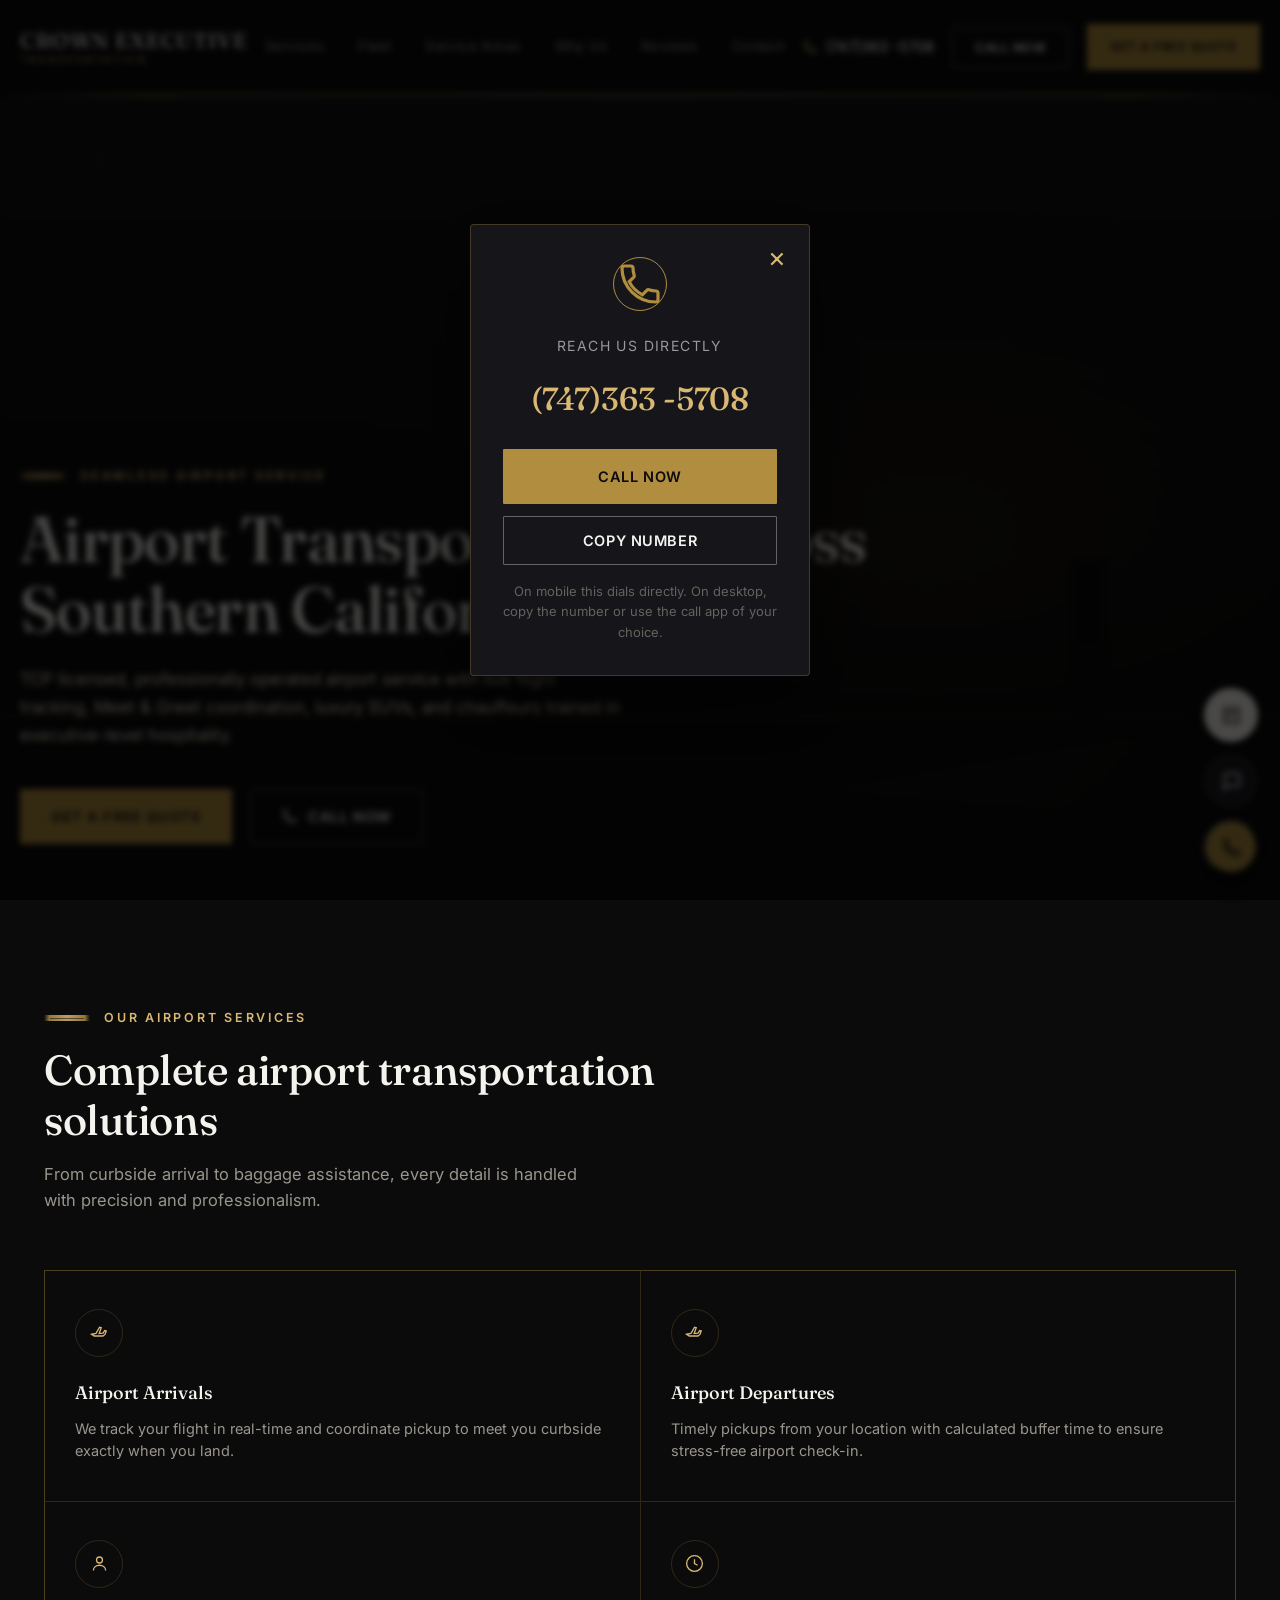
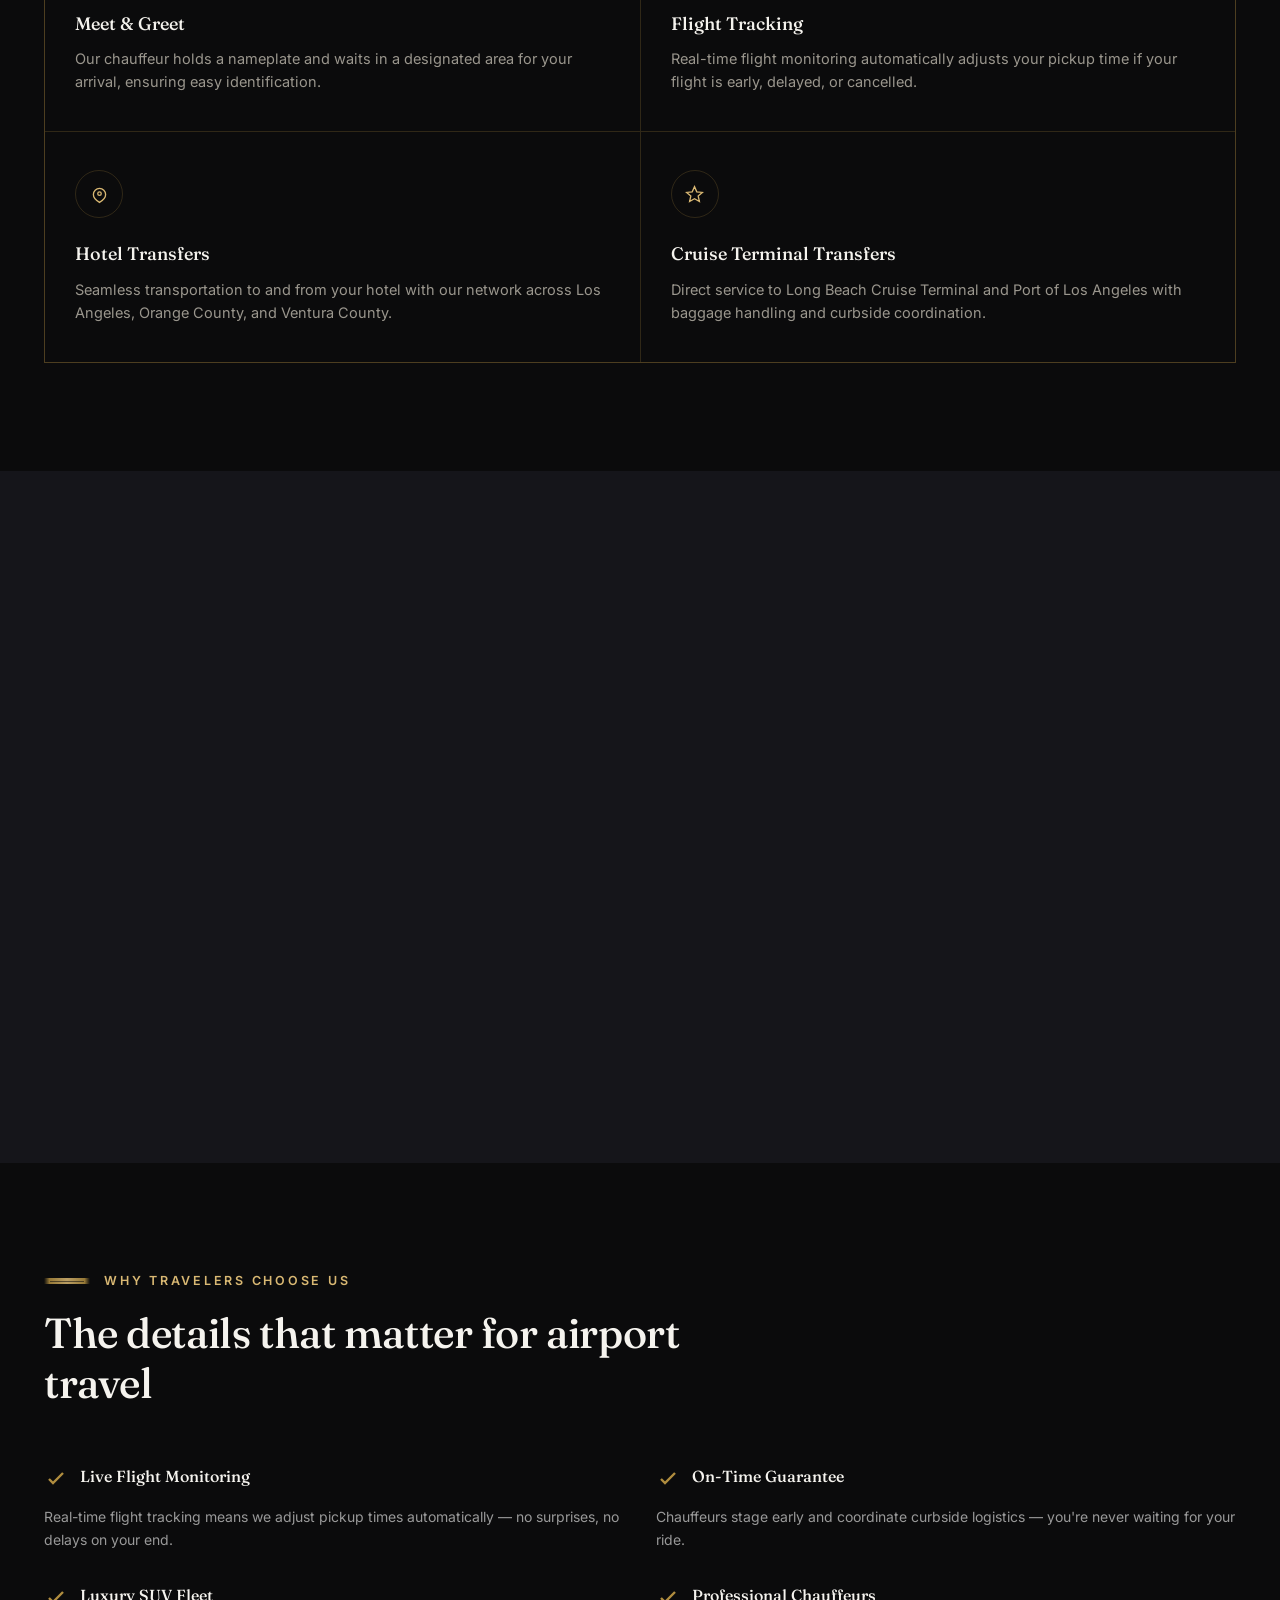
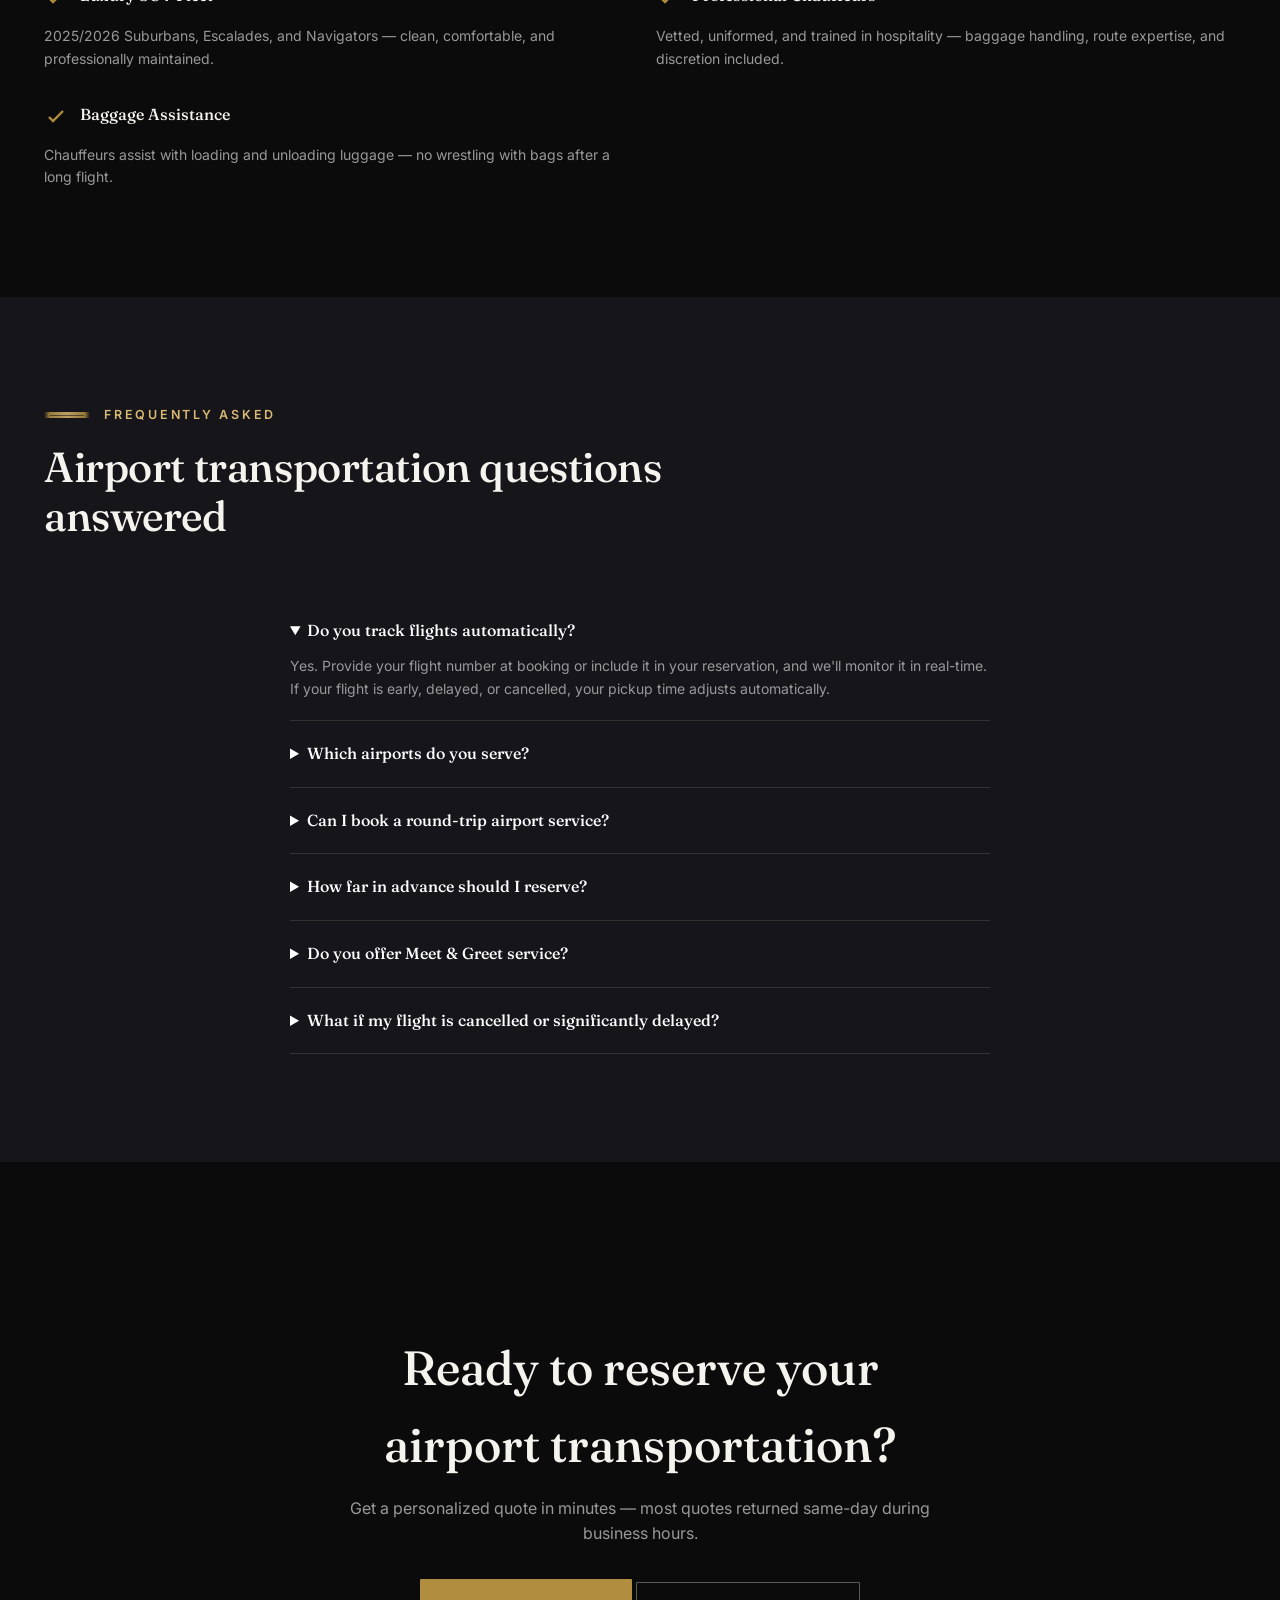
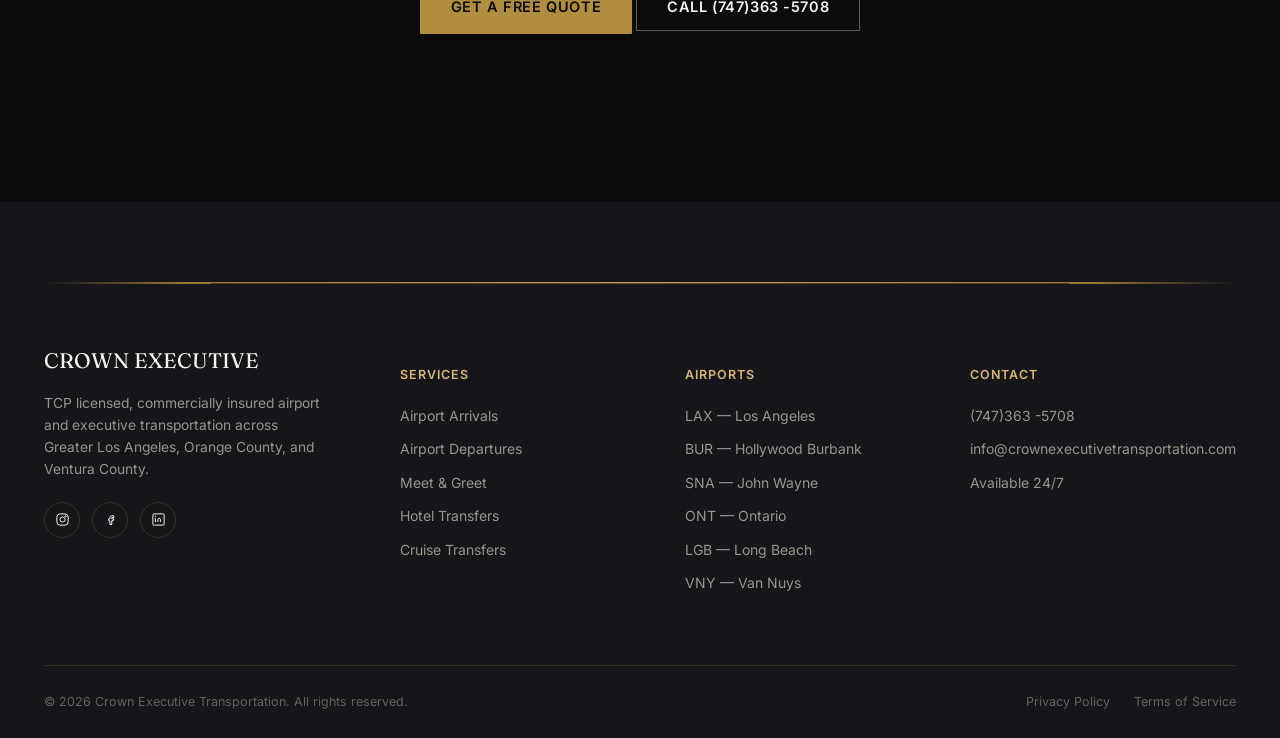
==== commit f19ee403: "Change service grids from 3 to 2 columns for better space usage" ====
--- a/airport-transportation.html
+++ b/airport-transportation.html
@@ -127,7 +127,7 @@
       <p>From curbside arrival to baggage assistance, every detail is handled with precision and professionalism.</p>
     </div>
 
-    <div class="grid-services reveal">
+    <div class="grid-services reveal" style="display: grid; grid-template-columns: repeat(2, 1fr); gap: 1px; background: rgba(176,141,63,0.22); border: 1px solid rgba(176,141,63,0.22);">
       <div class="service-card">
         <div class="icon-wrap"><svg viewBox="0 0 24 24" fill="none" stroke="currentColor" stroke-width="1.5"><path d="M3 14l5-1 4-7 2 .6-2.4 6.6 4.4-.4 2-3 1.7.4-1.4 4-2.4 1.8H6z"/></svg></div>
         <h3>Airport Arrivals</h3>
@@ -171,7 +171,7 @@
     </div>
 
     <div class="reveal">
-      <div style="display: grid; grid-template-columns: repeat(3, 1fr); gap: 24px; margin-top: 40px;">
+      <div style="display: grid; grid-template-columns: repeat(2, 1fr); gap: 24px; margin-top: 40px;">
         
         <div style="border-left: 3px solid #b08d3f; padding-left: 20px;">
           <h4 style="font-family: 'Fraunces', serif; margin-bottom: 8px;">Los Angeles International (LAX)</h4>
@@ -216,7 +216,7 @@
       <h2>The details that matter for airport travel</h2>
     </div>
 
-    <div class="reveal" style="display: grid; grid-template-columns: repeat(3, 1fr); gap: 32px; margin-top: 40px;">
+    <div class="reveal" style="display: grid; grid-template-columns: repeat(2, 1fr); gap: 32px; margin-top: 40px;">
       
       <div>
         <div style="display: flex; align-items: flex-start; gap: 12px; margin-bottom: 16px;">
--- a/css/style.css
+++ b/css/style.css
@@ -177,7 +177,7 @@
   }
 
   /* ---------- Service cards ---------- */
-  .grid-services{display:grid; grid-template-columns:repeat(3,1fr); gap:1px; background:var(--line); border:1px solid var(--line);}
+  .grid-services{display:grid; grid-template-columns:repeat(2,1fr); gap:1px; background:var(--line); border:1px solid var(--line);}
   .service-card{background:var(--black); padding:38px 30px; transition:background .3s ease;}
   .service-card:hover{background:var(--charcoal-2);}
   .service-card .icon-wrap{
